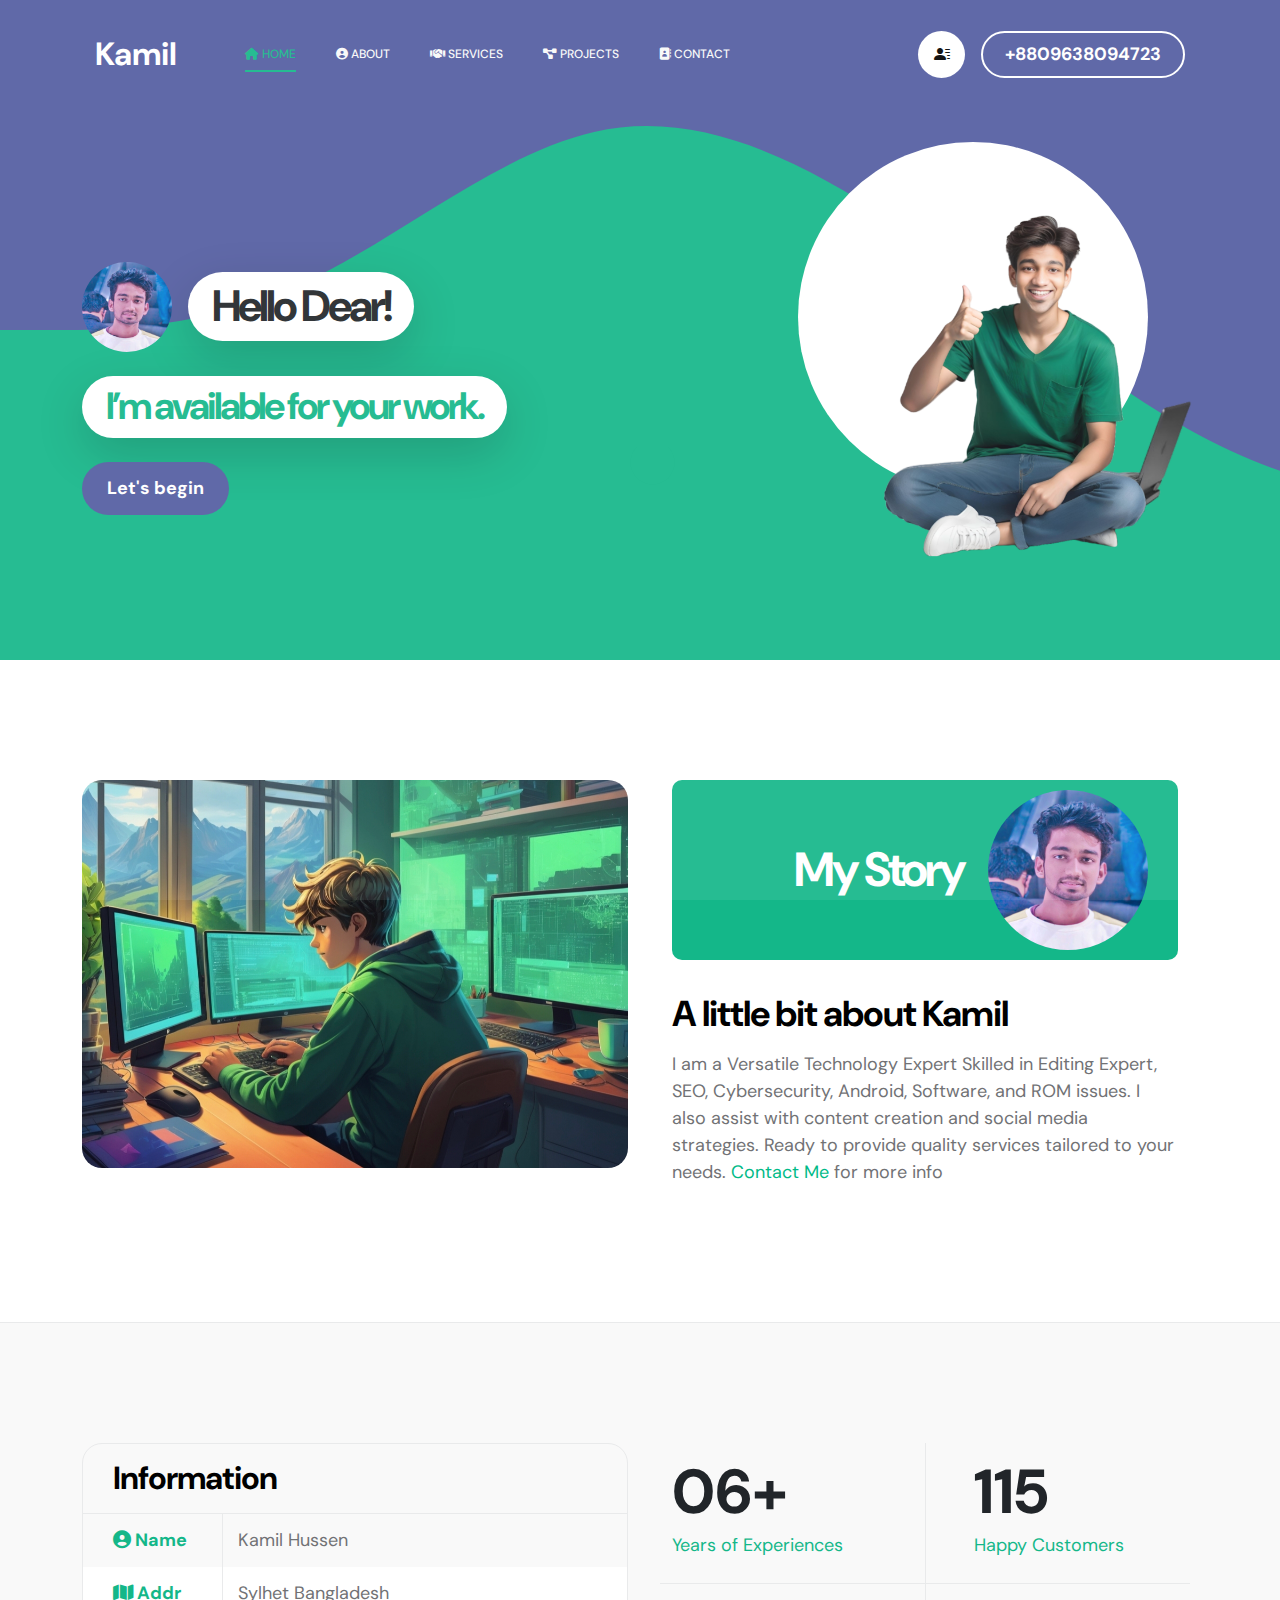
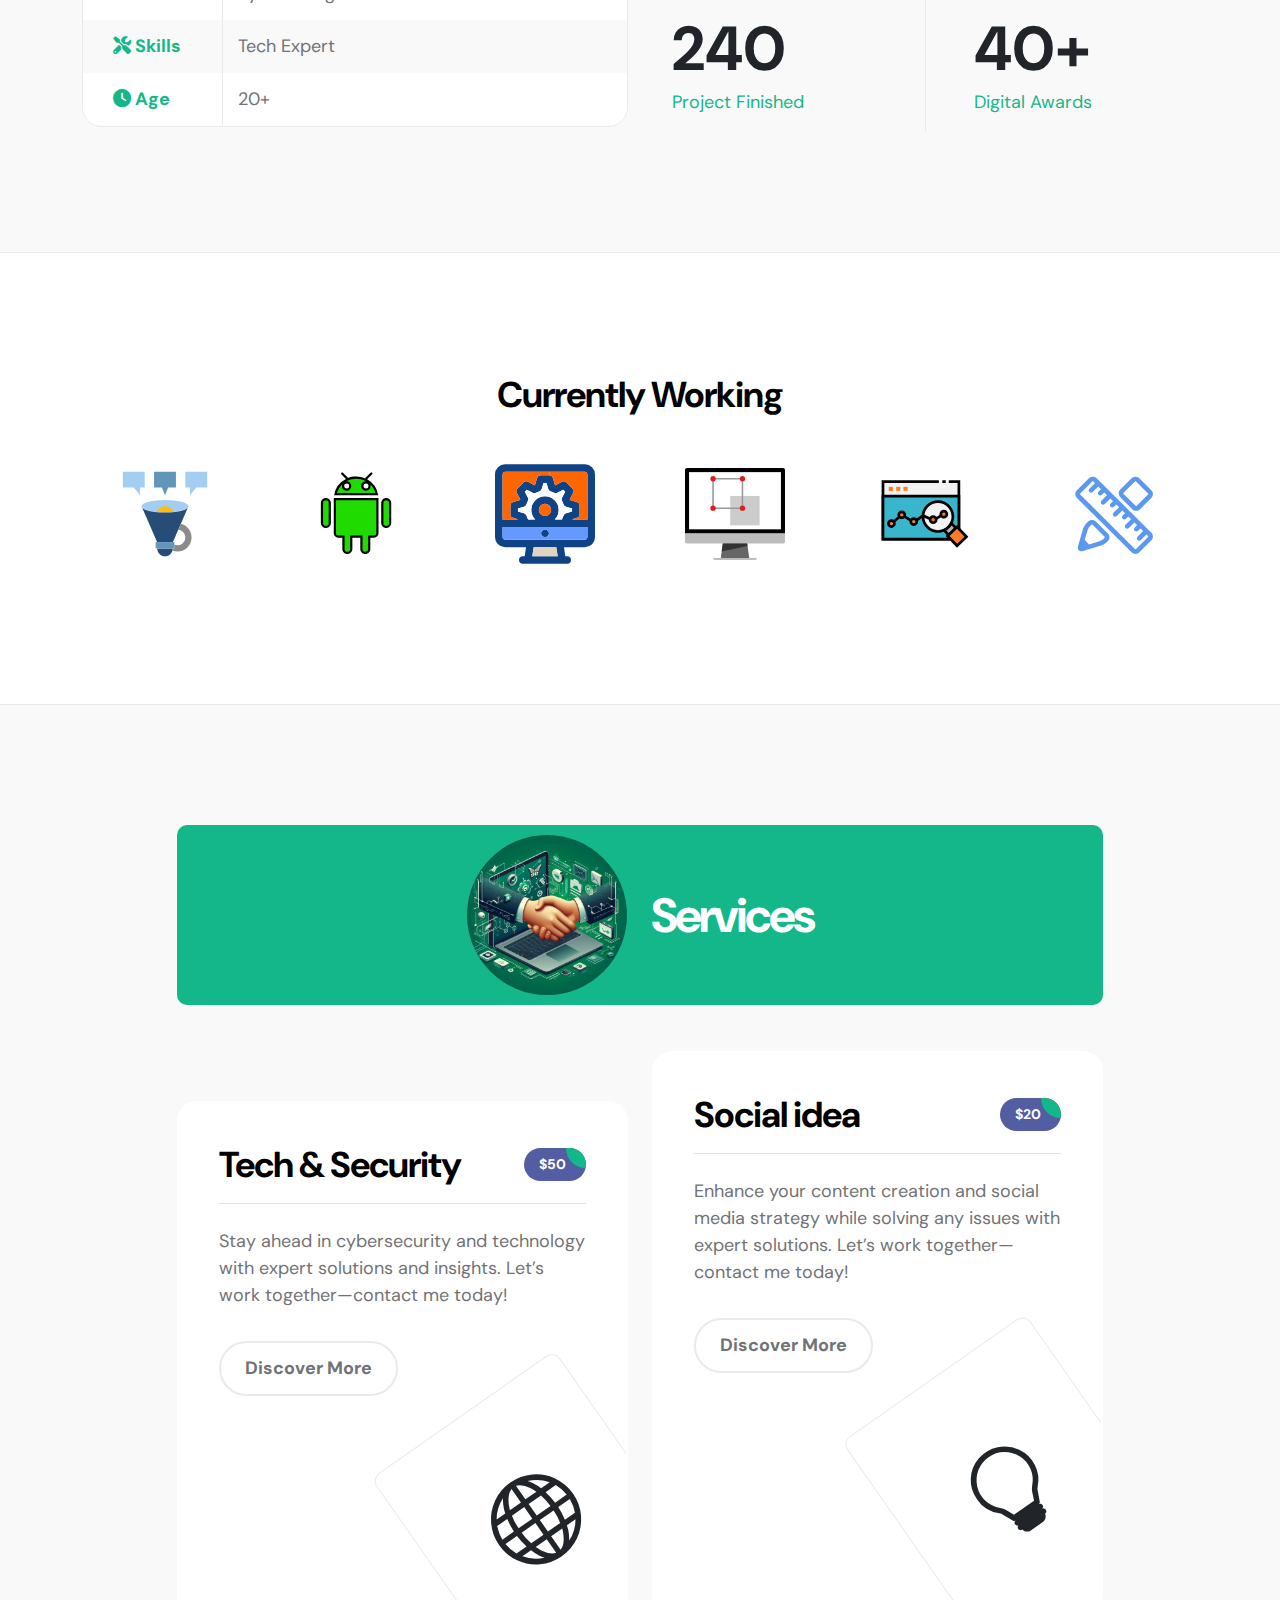
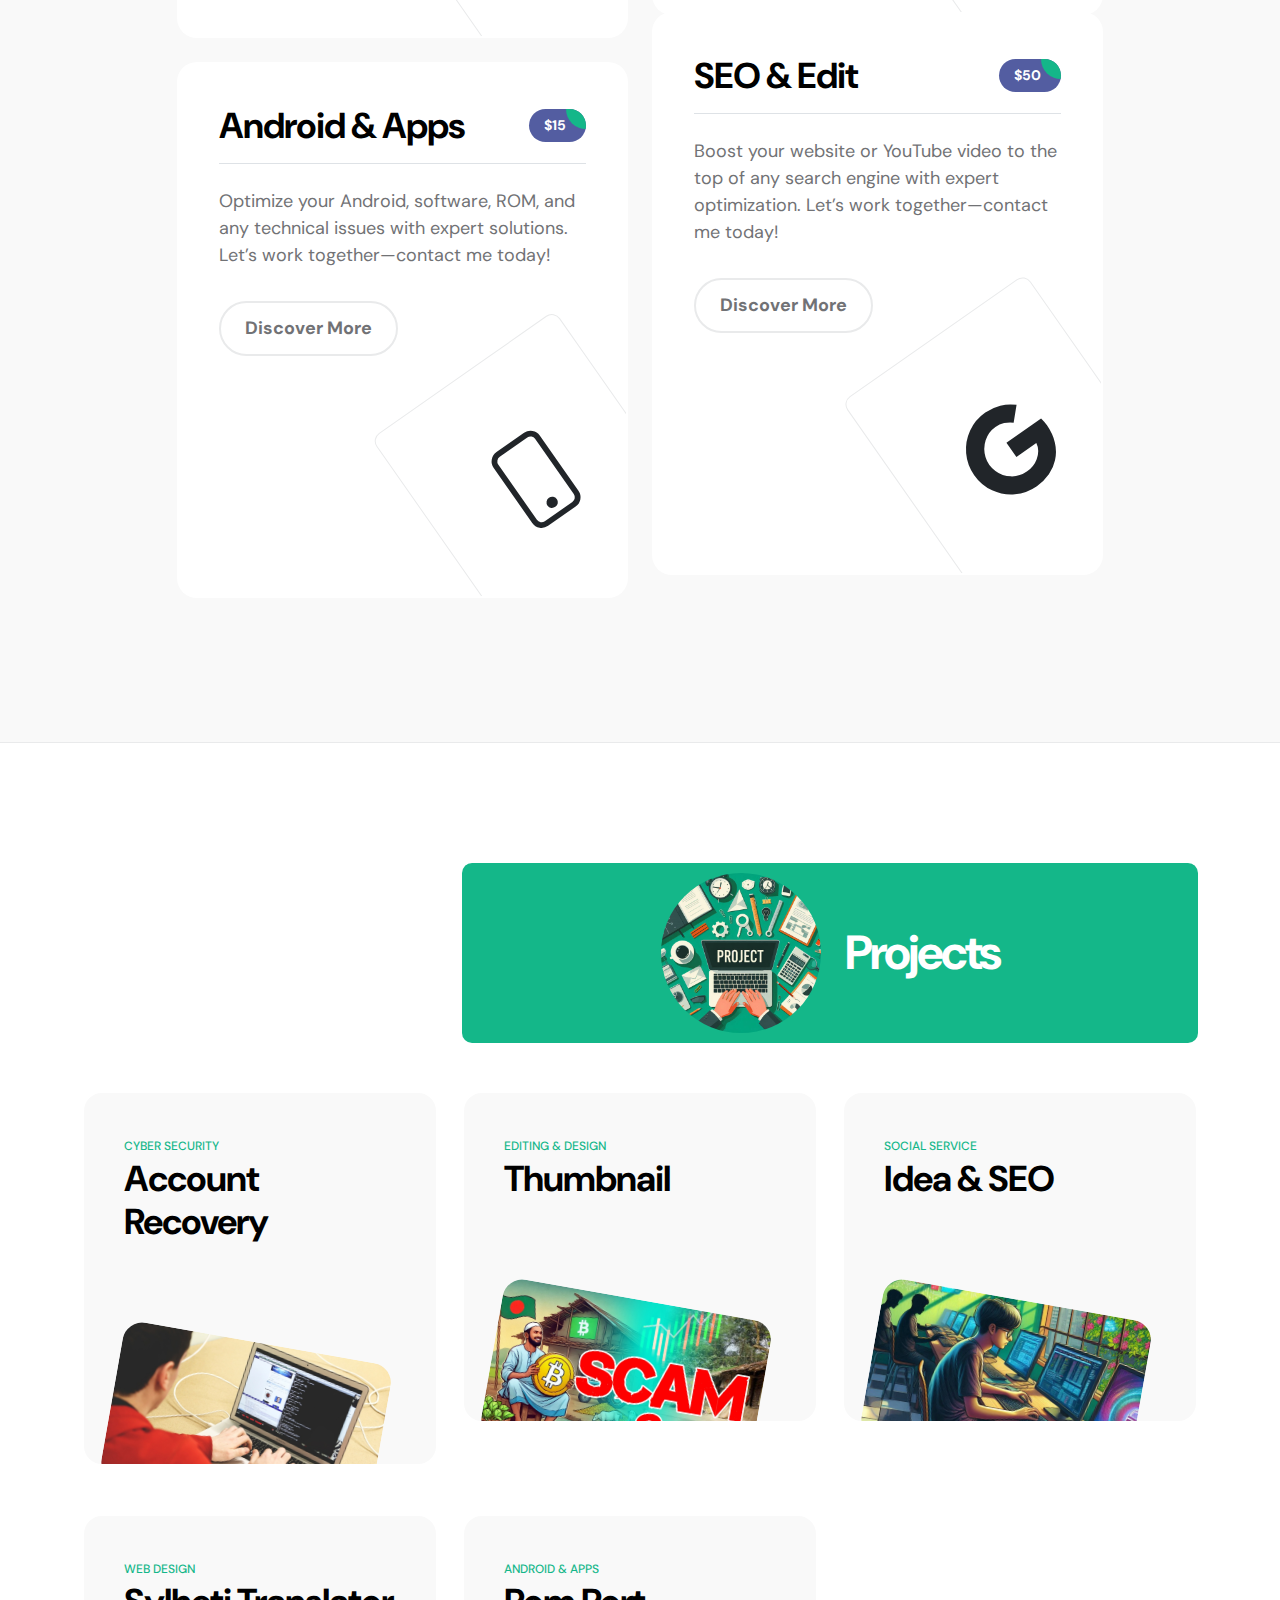
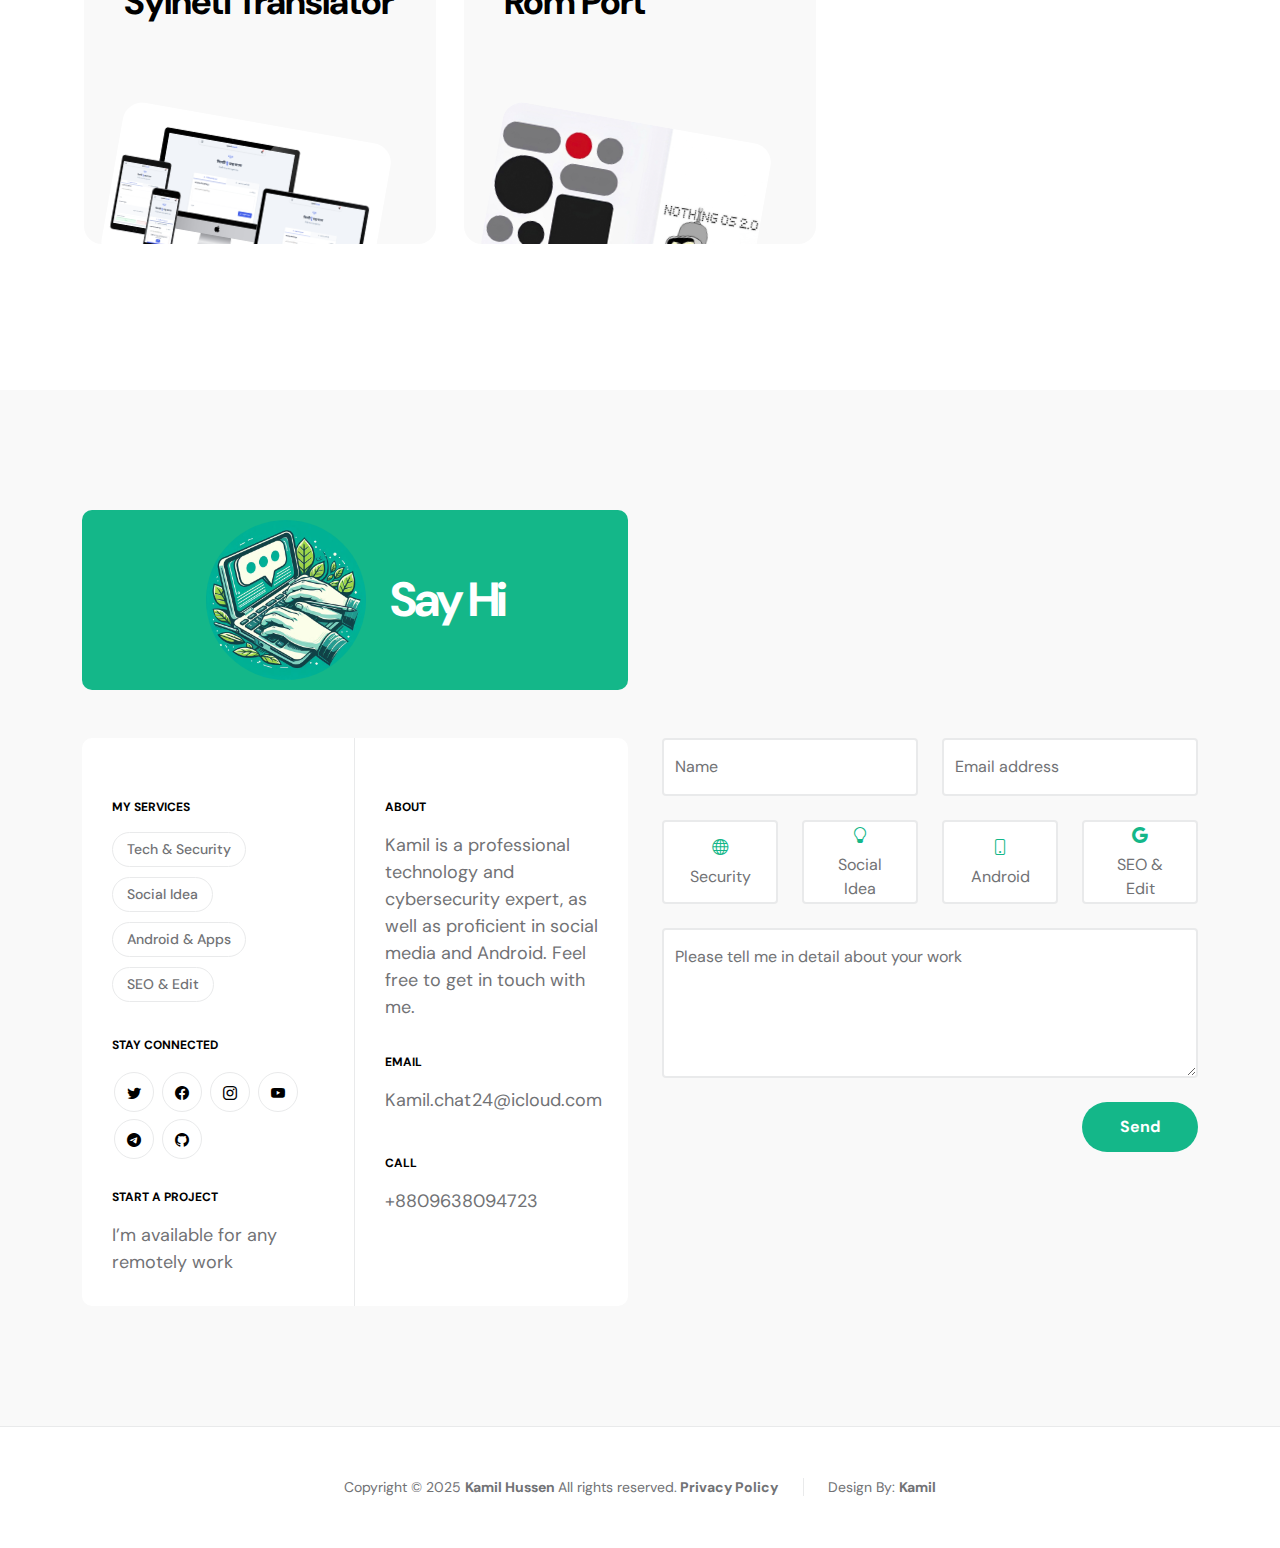
==== index.html @ 479101f7 "Update index.html" ====
<!doctype html>
<html lang="en">
    <head>

        <!-- Google tag (gtag.js) -->
<script async src="https://www.googletagmanager.com/gtag/js?id=G-FVMBH0M64E"></script>
<script>
  window.dataLayer = window.dataLayer || [];
  function gtag(){dataLayer.push(arguments);}
  gtag('js', new Date());

  gtag('config', 'G-FVMBH0M64E');
</script>
        <meta charset="utf-8">
        <meta name="viewport" content="width=device-width, initial-scale=1">
         <link rel="canonical" href="https://kamilhussen24.github.io/">
  <title>Kamil Hussen | Digital Portfolio</title>
  <meta name="description" content="Kamil Hussen's Digital Portfolio. Kamil is a Technology Security Expert, Music Artist, and Creative Designer. Explore My Expertise in Technology.">
  <meta name="keywords" content=" Kamil Hussen Portfolio, Artist Kamil Hussen, About Kamil Hussen, Security Technology Seo Expert, Social media Service, Graphic designer, Music artists, Android Apps Rom, Web Development">
  <meta name="author" content="Kamil Hussen">
 <meta property="og:site_name" content="Kamil Hussen Portfolio">
 <meta property="og:locale" content="en_US">
 <meta name="publisher" content="Kamil Hussen">
<meta name="author" content="Kamil Hussen">
<meta name="robots" content="index, follow, max-image-preview:large, max-snippet:-1, max-video-preview:-1">
        
  <!-- Open Graph (Facebook/LinkedIn/WhatsApp Preview) -->
  <meta property="og:title" content="Kamil Hussen | Digital Portfolio">
  <meta property="og:description" content="Kamil Hussen's Digital Portfolio. Kamil is a Technology Security Expert, Music Artist, and Creative Designer. Explore My Expertise in Technology.">
  <meta property="og:image" content="https://raw.githubusercontent.com/kamilhussen24/kamilhussen24.github.io/refs/heads/main/images/preview.jpg">
  <meta property="og:url" content="https://kamilhussen24.github.io/">
  <meta property="og:type" content="Website">
  <meta property="fb:app_id" content="1301145114493369">
  <!-- Twitter Card -->
  <meta name="twitter:card" content="summary_large_image">
  <meta name="twitter:title" content="Kamil Hussen | Digital Portfolio">
  <meta name="twitter:description" content="Kamil Hussen's Digital Portfolio. Kamil is a Technology Security Expert, Music Artist, and Creative Designer. Explore My Expertise in Technology.">
  <meta name="twitter:image" content="https://raw.githubusercontent.com/kamilhussen24/kamilhussen24.github.io/refs/heads/main/images/preview.jpg">

  <!-- Theme Color -->
  <meta name="theme-color" content="#00BA87">
  
  <!-- Favicon -->
  <link rel="icon" href="/images/favicon.ico" type="image/x-icon">	
  <link rel="icon" type="image/png" sizes="32x32" href="/images/favicon-32x32.png">
  <link rel="icon" type="image/png" sizes="16x16" href="/images/favicon-16x16.png">
  <link rel="apple-touch-icon" sizes="180x180" href="/images/apple-touch-icon.png">
  <link rel="icon" href="/images/android-chrome.png" sizes="48x48" type="image/png">
 <link rel="icon" href="/images/android-chrome.png" sizes="64x64" type="image/png">
 <link rel="icon" href="/images/android-chrome.png" sizes="128x128" type="image/png">
 <link rel="icon" href="/images/favicon-96x96.png" sizes="96x96" />
 <link itemprop="image" content="https://raw.githubusercontent.com/kamilhussen24/kamilhussen24.github.io/refs/heads/main/images/img_kamil_hussen.jpg">      
 <link rel="manifest" href="/site.webmanifest">
  
  <!-- (Android Chrome, Firefox) -->
<meta name="theme-color" content="#00ccff">
<meta name="msapplication-navbutton-color" content="#00ccff">
<!-- iOS  -->
<meta name="apple-mobile-web-app-capable" content="yes">
<meta name="apple-mobile-web-app-status-bar-style" content="#00ccff">
<link rel="stylesheet" href="https://cdnjs.cloudflare.com/ajax/libs/font-awesome/6.0.0/css/all.min.css">
  
  

        <!-- CSS FILES -->
        <link rel="preconnect" href="https://fonts.googleapis.com">
        
        <link rel="preconnect" href="https://fonts.gstatic.com" crossorigin>
        
        <link href="https://fonts.googleapis.com/css2?family=DM+Sans:wght@400;500;700&display=swap" rel="stylesheet">

        <link href="css/bootstrap.min.css" rel="stylesheet">

        <link href="css/bootstrap-icons.css" rel="stylesheet">

        <link href="css/magnific-popup.css" rel="stylesheet">

        <link href="css/kamil-portfolio-style.css" rel="stylesheet">

        
        
<!--

Kamil Hussen Portfolio
Redesign By Kamil Do Not Copy Any Personal Material without permission. 

-->
<script type="application/ld+json">
{
  "@context": "https://schema.org",
  "@type": "BreadcrumbList",
  "@id": "https://kamilhussen24.github.io/#breadcrumb",
  "itemListElement": [
    {
      "@type": "ListItem",
      "position": 1,
      "name": "Home",
      "item": "https://kamilhussen24.github.io",
      "potentialAction": {
        "@type": "ReadAction",
        "target": {
          "@type": "EntryPoint",
          "urlTemplate": "https://kamilhussen24.github.io"
        }
      }
    },
    {
      "@type": "ListItem",
      "position": 2,
      "name": "About Me - Kamil Hussen",
      "item": "https://kamilhussen24.github.io/about-me",
      "potentialAction": {
        "@type": "ReadAction",
        "target": {
          "@type": "EntryPoint",
          "urlTemplate": "https://kamilhussen24.github.io/about-me"
        }
      }
    }
  ]
}
</script>
    </head>
    
    <body>

        <section class="preloader">
            <div class="spinner">
                <span class="spinner-rotate"></span>    
            </div>
        </section>

        <nav class="navbar navbar-expand-lg">
            <div class="container">

                <button class="navbar-toggler" type="button" data-bs-toggle="collapse" data-bs-target="#navbarNav" aria-controls="navbarNav" aria-expanded="false" aria-label="Toggle navigation">
                    <span class="navbar-toggler-icon"></span>
                </button>

                <a href="index.html" class="navbar-brand mx-auto mx-lg-0">Kamil</a>

                <div class="d-flex align-items-center d-lg-none">
                    <i class="navbar-icon bi-telephone-plus me-3"></i>
                    <a class="custom-btn btn" href="#section_5">
                        Hire Me 
                    </a>
                </div>

                <div class="collapse navbar-collapse" id="navbarNav">
                    <ul class="navbar-nav ms-lg-5">
                        <li class="nav-item">
                            <a class="nav-link click-scroll" href="#section_1"><i class="fa fa-home"></i> Home</a>
                        </li>

                        <li class="nav-item">
                            <a class="nav-link click-scro" href="https://kamilhussen24.github.io/about-me"><i class="fa fa-user-circle"></i> About</a>
                        </li>

                        <li class="nav-item">
                            <a class="nav-link click-scroll" href="#section_3"><i class="fa fa-handshake"></i> Services</a>
                        </li>

                        <li class="nav-item">
                            <a class="nav-link click-scroll" href="#section_4"><i class="fa fa-project-diagram"></i> Projects</a>
                        </li>

                        <li class="nav-item">
                            <a class="nav-link click-scroll" href="#section_5"><i class="fa fa-address-book"></i> Contact</a>
                        </li>
                    </ul>

                    <div class="d-lg-flex align-items-center d-none ms-auto">
                        <i class="navbar-icon bi-telephone-plus me-3"></i>
                        <a class="custom-btn btn" href="#section_5">
                            +8809638094723
                        </a>
                    </div>
                </div>

            </div>
        </nav>

        <main>

            <section class="hero d-flex justify-content-center align-items-center" id="section_1">
                <div class="container">
                    <div class="row">

                        <div class="col-lg-7 col-12">
                            <div class="hero-text">
                                <div class="hero-title-wrap d-flex align-items-center mb-4">
                                    <img src="images/img_kamil_hussen.jpg" class="avatar-image avatar-image-large img-fluid" alt="">

                                    <h1 class="hero-title ms-3 mb-0">Hello Dear!</h1>
                                </div>

                                <h2 class="mb-4">I’m available for your work.</h2>
                                <p class="mb-4"><a class="custom-btn btn custom-link" href="#section_2">Let's begin</a></p>
                            </div>
                        </div>

                        <div class="col-lg-5 col-12 position-relative">
                            <div class="hero-image-wrap"></div>
                            <img src="images/kamil-home-page.png" class="hero-image img-fluid" alt="">
                        </div>

                    </div>
                </div>

                <svg xmlns="http://www.w3.org/2000/svg" viewBox="0 0 1440 320"><path fill="#535da1" fill-opacity="1" d="M0,160L24,160C48,160,96,160,144,138.7C192,117,240,75,288,64C336,53,384,75,432,106.7C480,139,528,181,576,208C624,235,672,245,720,240C768,235,816,213,864,186.7C912,160,960,128,1008,133.3C1056,139,1104,181,1152,202.7C1200,224,1248,224,1296,197.3C1344,171,1392,117,1416,90.7L1440,64L1440,0L1416,0C1392,0,1344,0,1296,0C1248,0,1200,0,1152,0C1104,0,1056,0,1008,0C960,0,912,0,864,0C816,0,768,0,720,0C672,0,624,0,576,0C528,0,480,0,432,0C384,0,336,0,288,0C240,0,192,0,144,0C96,0,48,0,24,0L0,0Z"></path></svg>
            </section>


            <section class="about section-padding" id="section_2">
                <div class="container">
                    <div class="row">

                        <div class="col-lg-6 col-12">
                            <img src="images/Working-pc.jpg" class="about-image img-fluid" alt="">
                        </div>

                        <div class="col-lg-6 col-12 mt-5 mt-lg-0">
                            <div class="about-thumb">

                                <div class="section-title-wrap d-flex justify-content-end align-items-center mb-4">
                                    <h2 class="text-white me-4 mb-0">My Story</h2>

                                    <img src="images/img_kamil_hussen.jpg" class="avatar-image img-fluid" alt="">
                                </div>

                                <h3 class="pt-2 mb-3">A little bit about Kamil</h3>

                                <p> I am a Versatile Technology Expert Skilled in Editing Expert, SEO, Cybersecurity, Android, Software, and ROM issues. I also assist with content creation and social media strategies. Ready to provide quality services tailored to your needs. 
        <a href="mailto:kamil.chat24@icloud.com?subject=Hello Kamil&body=I want to talk to you." class="contact-link" target="_blank"> Contact Me</a> for more info </p>
                            </div>
                        </div>

                    </div>
                </div>
            </section>

            <section class="featured section-padding">
                <div class="container">
                    <div class="row">

                        <div class="col-lg-6 col-12">
                            <div class="profile-thumb">
                                <div class="profile-title">
                                    <h4 class="mb-0">Information</h4>
                                </div>

                                <div class="profile-body">
                                    <p>
                                        <span class="profile-small-title"><i class="fa fa-user-circle"></i> Name</span> 
                                        <span>Kamil Hussen</span>
                                    </p>

                                    <p>
                                        <span class="profile-small-title"><i class="fa fa-map"></i> Addr</span> 
                                        <span>Sylhet Bangladesh</span>
                                    </p>

                                    <p>
                                        <span class="profile-small-title"><i class="fa fa-tools"></i> Skills</span> 
                                         <span><a href="#">Tech Expert</a></span>
                                    </p>

                                    <p>
                                        <span class="profile-small-title"><i class="fa fa-clock"></i> Age</span> 
                                        <span><a href="#">20+</a></span>
                                    </p>
                                </div>
                            </div>
                        </div>

                        <div class="col-lg-6 col-12 mt-5 mt-lg-0">
                            <div class="about-thumb">
                                <div class="row">
                                    <div class="col-lg-6 col-6 featured-border-bottom py-2">
                                        <strong class="featured-numbers">06+</strong>

                                        <p class="featured-text">Years of Experiences</p>
                                    </div>

                                    <div class="col-lg-6 col-6 featured-border-start featured-border-bottom ps-5 py-2">
                                        <strong class="featured-numbers">115</strong>

                                        <p class="featured-text">Happy Customers</p>
                                    </div>

                                    <div class="col-lg-6 col-6 pt-4">
                                        <strong class="featured-numbers">240</strong>

                                        <p class="featured-text">Project Finished</p>
                                    </div>

                                    <div class="col-lg-6 col-6 featured-border-start ps-5 pt-4">
                                        <strong class="featured-numbers">40+</strong>

                                        <p class="featured-text">Digital Awards</p>
                                    </div>
                                </div>
                            </div>
                        </div>

                    </div>
                </div>
            </section>


            <section class="clients section-padding">
                <div class="container">
                    <div class="row align-items-center">

                        <div class="col-lg-12 col-12">
                            <h3 class="text-center mb-5">Currently Working</h3>
                        </div>

                        <div class="col-lg-2 col-4 ms-auto clients-item-height">
                            <img src="images/clients/marketing.svg" class="clients-image img-fluid" alt="">
                        </div>

                        <div class="col-lg-2 col-4 clients-item-height">
                            <img src="images/clients/reshot-icon-android.svg" class="clients-image img-fluid" alt="">
                        </div>

                        <div class="col-lg-2 col-4 clients-item-height">
                            <img src="images/clients/coding.svg" class="clients-image img-fluid" alt="">
                        </div>

                        <div class="col-lg-2 col-4 clients-item-height">
                            <img src="images/clients/reshot-icon-google.svg" class="clients-image img-fluid" alt="">
                        </div>
                        
                          <div class="col-lg-2 col-4 clients-item-height">
                            <img src="images/clients/seo-web.svg" class="clients-image img-fluid" alt="">
                        </div>

                        <div class="col-lg-2 col-4 me-auto clients-item-height">
                            <img src="images/clients/design.svg" class="clients-image img-fluid" alt="">
                        </div>

                    </div>
                </div>
            </section>


            <section class="services section-padding" id="section_3">
                <div class="container">
                    <div class="row">

                        <div class="col-lg-10 col-12 mx-auto">
                            <div class="section-title-wrap d-flex justify-content-center align-items-center mb-5">
                                <img src="images/handshake-man.jpg" class="avatar-image img-fluid" alt="">

                                <h2 class="text-white ms-4 mb-0">Services</h2>
                            </div>

                            <div class="row pt-lg-5">
                                <div class="col-lg-6 col-12">
                                    <div class="services-thumb">
                                        <div class="d-flex flex-wrap align-items-center border-bottom mb-4 pb-3">
                                            <h3 class="mb-0">Tech & Security</h3>

                                            <div class="services-price-wrap ms-auto">
                                                <p class="services-price-text mb-0">$50</p>
                                                <div class="services-price-overlay"></div>
                                            </div>
                                        </div>

                                        <p>Stay ahead in cybersecurity and technology with expert solutions and insights. Let’s work together—contact me today!</p>

                                        <a href="#" class="custom-btn custom-border-btn btn mt-3">Discover More</a>

                                        <div class="services-icon-wrap d-flex justify-content-center align-items-center">
                                            <i class="services-icon bi-globe"></i>
                                        </div>
                                    </div>
                                </div>

                                <div class="col-lg-6 col-12">
                                    <div class="services-thumb services-thumb-up">
                                        <div class="d-flex flex-wrap align-items-center border-bottom mb-4 pb-3">
                                            <h3 class="mb-0">Social idea</h3>

                                            <div class="services-price-wrap ms-auto">
                                                <p class="services-price-text mb-0">$20</p>
                                                <div class="services-price-overlay"></div>
                                            </div>
                                        </div>

                                        <p>Enhance your content creation and social media strategy while solving any issues with expert solutions. Let’s work together—contact me today!</p>

                                        <a href="#" class="custom-btn custom-border-btn btn mt-3">Discover More</a>

                                        <div class="services-icon-wrap d-flex justify-content-center align-items-center">
                                            <i class="services-icon bi-lightbulb"></i>
                                        </div>
                                    </div>
                                </div>

                                <div class="col-lg-6 col-12">
                                    <div class="services-thumb">
                                        <div class="d-flex flex-wrap align-items-center border-bottom mb-4 pb-3">
                                            <h3 class="mb-0">Android & Apps</h3>

                                            <div class="services-price-wrap ms-auto">
                                                <p class="services-price-text mb-0">$15</p>
                                                <div class="services-price-overlay"></div>
                                            </div>
                                        </div>

                                        <p>Optimize your Android, software, ROM, and any technical issues with expert solutions. Let’s work together—contact me today!
                                        </p>

                                        <a href="#" class="custom-btn custom-border-btn btn mt-3">Discover More</a>

                                        <div class="services-icon-wrap d-flex justify-content-center align-items-center">
                                            <i class="services-icon bi-phone"></i>
                                        </div>
                                    </div>
                                </div>

                                <div class="col-lg-6 col-12">
                                    <div class="services-thumb services-thumb-up">
                                        <div class="d-flex flex-wrap align-items-center border-bottom mb-4 pb-3">
                                            <h3 class="mb-0">SEO & Edit</h3>

                                            <div class="services-price-wrap ms-auto">
                                                <p class="services-price-text mb-0">$50</p>
                                                <div class="services-price-overlay"></div>
                                            </div>
                                        </div>

                                        <p>Boost your website or YouTube video to the top of any search engine with expert optimization. Let’s work together—contact me today!</p>

                                        <a href="#" class="custom-btn custom-border-btn btn mt-3">Discover More</a>

                                        <div class="services-icon-wrap d-flex justify-content-center align-items-center">
                                            <i class="services-icon bi-google"></i>
                                        </div>
                                    </div>
                                </div>
                            </div>
                        </div>
                    </div>
                </div>
            </section>


            <section class="projects section-padding" id="section_4">
                <div class="container">
                    <div class="row">

                        <div class="col-lg-8 col-md-8 col-12 ms-auto">
                            <div class="section-title-wrap d-flex justify-content-center align-items-center mb-4">
                                <img src="images/white-desk-work.jpg" class="avatar-image img-fluid" alt="">

                                <h2 class="text-white ms-4 mb-0">Projects</h2>
                            </div>
                        </div>

                        <div class="clearfix"></div>

                        <div class="col-lg-4 col-md-6 col-12">
                            <div class="projects-thumb">
                                <div class="projects-info">
                                    <small class="projects-tag">Cyber Security</small>

                                    <h3 class="projects-title">Account Recovery</h3>
                                </div>

                                <a href="images/projects/account-Recovey.jpg" class="popup-image">
                                    <img src="images/projects/account-Recovey.jpg" class="projects-image img-fluid" alt="">
                                </a>
                            </div>
                        </div>

                        <div class="col-lg-4 col-md-6 col-12">
                            <div class="projects-thumb">
                                <div class="projects-info">
                                    <small class="projects-tag">Editing & Design</small>

                                    <h3 class="projects-title">Thumbnail</h3>
                                </div>

                                <a href="images/projects/thumbnail_design.jpg" class="popup-image">
                                    <img src="images/projects/thumbnail_design.jpg" class="projects-image img-fluid" alt="">
                                </a>
                            </div>
                            
                        </div>
                        <div class="col-lg-4 col-md-6 col-12">
                            <div class="projects-thumb">
                                <div class="projects-info">
                                    <small class="projects-tag">Social Service</small>

                                    <h3 class="projects-title">Idea & SEO</h3>
                                </div>

                                <a href="images/projects/Social-Media-service.jpg" class="popup-image">
                                    <img src="images/projects/Social-Media-service.jpg" class="projects-image img-fluid" alt="">
                                </a>
                            </div>
                        </div>
                        <div class="col-lg-4 col-md-6 col-12">
    <div class="projects-thumb">
        <div class="projects-info">
            <small class="projects-tag">Web design</small>
            <h3 class="projects-title">Sylheti Translator</h3>
        </div>

        <a href="https://sylheti-translator.vercel.app/">
            <img src="images/projects/sylheti-translator.jpg" class="projects-image img-fluid" alt="">
        </a>
    </div>
</div>

                        <div class="col-lg-4 col-md-6 col-12">
                            <div class="projects-thumb">
                                <div class="projects-info">
                                    <small class="projects-tag">Android & Apps</small>

                                    <h3 class="projects-title">Rom Port</h3>
                                </div>

                                <a href="images/projects/Android-Rom.jpg" class="popup-image">
                                    <img src="images/projects/Android-Rom.jpg" class="projects-image img-fluid" alt="">
                                </a>
                            </div>
                        </div>

                    </div>
                </div>
            </section>

            <section class="contact section-padding" id="section_5">
                    <div class="container">
                        <div class="row">

                            <div class="col-lg-6 col-md-8 col-12">
                                <div class="section-title-wrap d-flex justify-content-center align-items-center mb-5">
                                    <img src="images/aerial-view-man.jpg" class="avatar-image img-fluid" alt="">

                                    <h2 class="text-white ms-4 mb-0">Say Hi</h2>
                                </div>
                            </div>

                            <div class="clearfix"></div>

                            <div class="col-lg-3 col-md-6 col-12 pe-lg-0">
                                <div class="contact-info contact-info-border-start d-flex flex-column">
                                    <strong class="site-footer-title d-block mb-3">My Services</strong>

                                    <ul class="footer-menu">
                                        <li class="footer-menu-item"><a href="#" class="footer-menu-link">Tech & Security</a></li>

                                        <li class="footer-menu-item"><a href="#" class="footer-menu-link">Social Idea</a></li>

                                        <li class="footer-menu-item"><a href="#" class="footer-menu-link">Android & Apps</a></li>

                                        <li class="footer-menu-item"><a href="#" class="footer-menu-link">SEO & Edit</a></li>
                                    </ul>

                                    <strong class="site-footer-title d-block mt-4 mb-3">Stay connected</strong>

                                    <ul class="social-icon">
                                        <li class="social-icon-item"><a href="https://twitter.com/Kamilhussen24" class="social-icon-link bi-twitter"></a></li>

                                        <li class="social-icon-item"><a href="https://www.facebook.com/kamilhussen24" class="social-icon-link bi-facebook"></a></li>

                                        <li class="social-icon-item"><a href="https://www.instagram.com/kamilhussen24" class="social-icon-link bi-instagram"></a></li>

                                        <li class="social-icon-item"><a href="https://www.youtube.com/Kamilhussen24" class="social-icon-link bi-youtube"></a></li>
                                                        <li class="social-icon-item"><a href="https://t.me/Kamilhussen24" class="social-icon-link bi-telegram"></a></li>
                                        <li class="social-icon-item"><a href="https://gitHub.com/Kamilhussen24" class="social-icon-link bi-github"></a></li>
            
                                    </ul>

                                    <strong class="site-footer-title d-block mt-4 mb-3">Start a project</strong>

                                    <p class="mb-0">I’m available for any remotely work </p>
                                </div>
                            </div>

                            <div class="col-lg-3 col-md-6 col-12 ps-lg-0">
                                <div class="contact-info d-flex flex-column">
                                    <strong class="site-footer-title d-block mb-3">About</strong>

                                    <p class="mb-2">
                                        Kamil is a professional technology and cybersecurity expert, as well as proficient in social media and Android. Feel free to get in touch with me.
                              </p>

                                    <strong class="site-footer-title d-block mt-4 mb-3">Email</strong>

                                    <p>
                                        <a href="mailto:kamil.chat24@icloud.com">
                                        	Kamil.chat24@icloud.com
                                        </a>
                                    </p>

                                    <strong class="site-footer-title d-block mt-4 mb-3">Call</strong>
                                     <p class="mb-0">
                                        <a href="tel:+8809638094723">
                                            +8809638094723
                                        </a>
                                    </p>
                                </div>
                            </div>
                            
                     <div class="col-lg-6 col-12 mt-5 mt-lg-0">
    <form id="contact-form" action="#" method="get" class="custom-form contact-form" role="form">
        <div class="row">
            <div class="col-lg-6 col-md-6 col-12">
                <div class="form-floating">
                    <input type="text" name="name" id="name" class="form-control" placeholder="Name" required="">
                    <label for="name">Name</label>
                </div>
            </div>

            <div class="col-lg-6 col-md-6 col-12"> 
                <div class="form-floating">
                    <input type="email" name="email" id="email" class="form-control" placeholder="Email address" required="">
                    <label for="email">Email address</label>
                </div>
            </div>

            <div class="col-lg-3 col-md-6 col-6">
                <div class="form-check form-check-inline">
                    <input name="security" type="checkbox" class="form-check-input" id="inlineCheckbox1" value="1">
                    <label class="form-check-label" for="inlineCheckbox1">
                        <i class="bi-globe form-check-icon"></i>
                        <span class="form-check-label-text">Security</span>
                    </label>
                </div>
            </div>

            <div class="col-lg-3 col-md-6 col-6">
                <div class="form-check form-check-inline">
                    <input name="social" type="checkbox" class="form-check-input" id="inlineCheckbox2" value="1">
                    <label class="form-check-label" for="inlineCheckbox2">
                        <i class="bi-lightbulb form-check-icon"></i>
                        <span class="form-check-label-text">Social Idea</span>
                    </label>
                </div>
            </div>

            <div class="col-lg-3 col-md-6 col-6">
                <div class="form-check form-check-inline">
                    <input name="android" type="checkbox" class="form-check-input" id="inlineCheckbox3" value="1">
                    <label class="form-check-label" for="inlineCheckbox3">
                        <i class="bi-phone form-check-icon"></i>
                        <span class="form-check-label-text">Android</span>
                    </label>
                </div>
            </div>

            <div class="col-lg-3 col-md-6 col-6">
                <div class="form-check form-check-inline me-0">
                    <input name="seo" type="checkbox" class="form-check-input" id="inlineCheckbox4" value="1">
                    <label class="form-check-label" for="inlineCheckbox4">
                        <i class="bi-google form-check-icon"></i>
                        <span class="form-check-label-text">SEO & Edit</span>
                    </label>
                </div>
            </div>

            <div class="col-lg-12 col-12">
                <div class="form-floating">
                    <textarea class="form-control" id="message" name="message" placeholder="Tell me about the project"></textarea>
                    <label for="message">Please tell me in detail about your work</label>
                </div>
            </div>

            <div class="col-lg-3 col-12 ms-auto">
                <button type="submit" class="form-control">Send</button>
            </div>
        </div>
    </form>
</div>

<script src="https://cdn.emailjs.com/dist/email.min.js"></script>
<script>
    (function() {
        emailjs.init("yw1kqjzaycIVrNwGt");
    })();

    document.getElementById('contact-form').addEventListener('submit', function(event) {
        event.preventDefault();

        emailjs.sendForm('service_vvxzp82', 'template_fnfvzvd', this)
            .then(function() {
                alert('Email sent successfully!');
                document.getElementById('contact-form').reset(); 
            }, function(error) {
                alert('There was a problem sending email: ' + JSON.stringify(error));
            });
    });
</script>
            </div>
        </div>
    </form>
</div>

                                    </div>
                                </form>
                            </div>

                        </div>
                    </div>
                </div>
            </section>

        </main>

        <footer class="site-footer">
            <div class="container">
                <div class="row">

                    <div class="col-lg-12 col-12">
                        <div class="copyright-text-wrap">
                            <p class="mb-0">
                                <span class="copyright-text"> Copyright © 2025 <a href="#">Kamil Hussen </a>All rights reserved.<a href="privacy-policy.html"> Privacy Policy</a></span>
                                Design By: 
                                <a rel="sponsored" href="https://kamilhussen24.vercel.app/" target="_blank">Kamil</a>
                            </p>
                        </div>
                    </div>

                </div>
            </div>
        </footer>

        <!-- JAVASCRIPT FILES -->
        <script src="js/jquery.min.js"></script>
        <script src="js/bootstrap.min.js"></script>
        <script src="js/jquery.sticky.js"></script>
        <script src="js/click-scroll.js"></script>
        <script src="js/jquery.magnific-popup.min.js"></script>
        <script src="js/magnific-popup-options.js"></script>
        <script src="js/custom.js"></script>

    </body>
</html>
---- css/kamil-portfolio-style.css ----
/*

TemplateMo 578 First Portfolio

https://templatemo.com/tm-578-first-portfolio

*/


/*---------------------------------------
  CUSTOM PROPERTIES ( VARIABLES )             
-----------------------------------------*/
:root {
  --white-color:                  #ffffff;
  --primary-color:                #535da1;
  --secondary-color:              #14B789;
  --section-bg-color:             #f9f9f9;
  --dark-color:                   #000000;
  --p-color:                      #717275;
  --border-color:                 #e9eaeb;
  --featured-border-color:        #727aab;

  --body-font-family:             'DM Sans', sans-serif;

  --h1-font-size:                 62px;
  --h2-font-size:                 48px;
  --h3-font-size:                 36px;
  --h4-font-size:                 32px;
  --h5-font-size:                 24px;
  --h6-font-size:                 22px;
  --p-font-size:                  18px;
  --menu-font-size:               12px;
  --copyright-font-size:          14px;

  --border-radius-large:          100px;
  --border-radius-medium:         20px;
  --border-radius-small:          10px;

  --font-weight-normal:           400;
  --font-weight-medium:           500;
  --font-weight-bold:             700;
}

body {
    background: var(--white-color);
    font-family: var(--body-font-family); 
}


/*---------------------------------------
  TYPOGRAPHY               
-----------------------------------------*/

h2,
h3,
h4,
h5,
h6 {
  color: var(--dark-color);
}

h1,
h2,
h3,
h4,
h5,
h6 {
  font-weight: var(--font-weight-bold);
  letter-spacing: -1px;
}

h1 {
  font-size: var(--h1-font-size);
  letter-spacing: -3px;
}

h2 {
  font-size: var(--h2-font-size);
  color: var(--secondary-color);
  letter-spacing: -3px;
}

h3 {
  font-size: var(--h3-font-size);
}

h4 {
  font-size: var(--h4-font-size);
}

h5 {
  font-size: var(--h5-font-size);
  line-height: normal;
}

h6 {
  font-size: var(--h6-font-size);
}

p {
  color: var(--p-color);
  font-size: var(--p-font-size);
  font-weight: var(--font-weight-normal);
}

ul li {
  color: var(--p-color);
  font-size: var(--p-font-size);
  font-weight: var(--font-weight-normal);
}

a, 
button {
  touch-action: manipulation;
  transition: all 0.3s;
}

a {
  color: var(--p-color);
  text-decoration: none;
}

a:hover {
  color: var(--secondary-color);
}

::selection {
  background: var(--secondary-color);
  color: var(--white-color);
}

::-moz-selection {
  background: var(--secondary-color);
  color: var(--white-color);
}

.section-padding {
  padding-top: 120px;
  padding-bottom: 120px;
}

b,
strong {
  font-weight: var(--font-weight-bold);
}

.section-title-wrap {
  background: var(--secondary-color);
  border-radius: var(--border-radius-small);
  padding: 10px 30px;
}

.contact-link {
            color: #00BA87; /* Change link color to green */
            text-decoration: none; /* Remove underline */
        }
        .contact-link:hover {
            text-decoration: underline; /* Add underline on hover */
	}


/*-----------------------------------
  AVATAR IMAGE               
-----------------------------------------*/
.avatar-image {
  border-radius: var(--border-radius-large);
  width: 160px;
  height: 160px;
  object-fit: cover;
}

.avatar-image-large {
  width: 90.4px;
  height: 90.4px;
}


/*---------------------------------------
  PRE LOADER               
-----------------------------------------*/
.preloader {
  position: fixed;
  top: 0;
  left: 0;
  width: 100%;
  height: 100%;
  z-index: 99999;
  display: flex;
  flex-flow: row nowrap;
  justify-content: center;
  align-items: center;
  background: none repeat scroll 0 0 var(--white-color);
}

.spinner {
  border: 1px solid transparent;
  border-radius: var(--border-radius-small);
  position: relative;
}

.spinner:before {
  content: '';
  box-sizing: border-box;
  position: absolute;
  top: 50%;
  left: 50%;
  width: 45px;
  height: 45px;
  margin-top: -10px;
  margin-left: -10px;
  border-radius: 50%;
  border: 1px solid var(--border-color);
  border-top-color: var(--white-color);
  animation: spinner .9s linear infinite;
}

@-webkit-@keyframes spinner {
  to {transform: rotate(360deg);
  }
}

@keyframes spinner {
  to {transform: rotate(360deg);}
}


/*---------------------------------------
  CUSTOM ICON               
-----------------------------------------*/
.navbar-icon {
  background: var(--white-color);
  border-radius: var(--border-radius-large);
  color: var(--dark-color);
  width: 47px;
  height: 47px;
  line-height: 47px;
  text-align: center;
}

.is-sticky .navbar-icon {
  background: var(--secondary-color);
  color: var(--white-color);
}

.form-check-icon {
  color: var(--secondary-color);
}


/*---------------------------------------
  CUSTOM BUTTON               
-----------------------------------------*/
.custom-btn,
.navbar .custom-btn {
  font-size: var(--p-font-size);
  font-weight: var(--font-weight-bold);
}

.navbar .custom-btn {
  background: transparent;
  border-width: 2px;
  border-style: solid;
  border-color: var(--white-color);
  color: var(--white-color);
  padding: 8px 22px;
}

.navbar .custom-btn:hover {
  background: var(--white-color);
  border-color: transparent;
  color: var(--secondary-color);
}

.custom-btn {
  background: var(--secondary-color);
  border-radius: var(--border-radius-large);
  color: var(--white-color);
  font-weight: var(--font-weight-bold);
  padding: 12px 24px;
}

.custom-btn:hover {
  background: var(--primary-color);
  box-shadow: 0 1rem 3rem rgba(0,0,0,.175);
  color: var(--white-color);
}

.custom-border-btn {
  background: transparent;
  border: 2px solid var(--border-color);
  color: var(--p-color);
}

.custom-border-btn:hover {
  background: var(--secondary-color);
  border-color: var(--secondary-color);
  color: var(--white-color);
}

.custom-link {
	background-color: var(--primary-color);
}

.custom-link:hover {
	background-color: var(--secondary-color);
}


/*---------------------------------------
  NAVIGATION              
-----------------------------------------*/
.sticky-wrapper {
  position: relative;
  z-index: 222;
  height: auto !important;
}

.is-sticky,
.is-sticky .navbar .container {
  background: var(--white-color);
  box-shadow: 0 1rem 3rem rgb(0 0 0 / 18%);
}

.is-sticky .navbar-brand,
.is-sticky .navbar-brand:hover {
  color: var(--dark-color);
}

.is-sticky .navbar-nav .nav-link {
  color: var(--p-color);
}

.is-sticky .navbar .custom-btn {
  border-color: var(--secondary-color);
  color: var(--secondary-color);
}

.is-sticky .navbar .custom-btn:hover {
  background: var(--secondary-color);
  color: var(--white-color);
}

.navbar {
  background: transparent;
  position: absolute;
  z-index: 9;
  right: 0;
  left: 0;
  transition: all 0.3s;
  padding-top: 15px;
  padding-bottom: 0;
}

.navbar .container {
  border-radius: var(--border-radius-small);
  padding: 10px 25px;
}

.navbar-brand {
  font-size: var(--h4-font-size);
  font-weight: var(--font-weight-bold);
}

.navbar-brand,
.navbar-brand:hover {
  color: var(--white-color);
}

.navbar-expand-lg .navbar-nav .nav-link {
  padding-right: 0;
  padding-left: 0;
  margin-right: 20px;
  margin-left: 20px;
}

.navbar-nav .nav-link {
  display: inline-block;
  color: var(--section-bg-color);
  font-size: var(--menu-font-size);
  font-weight: var(--font-weight-medium);
  text-transform: uppercase;
  position: relative;
  padding-top: 15px;
  padding-bottom: 15px;
}

.navbar-nav .nav-link::after {
  content: "";
  background: transparent;
  position: absolute;
  bottom: 6px;
  right: 0;
  left: 0;
  width: 100%;
  height: 2px;
}

.navbar-nav .nav-link.active::after, 
.navbar-nav .nav-link:hover::after {
  background: var(--secondary-color);
}

.navbar-nav .nav-link.active, 
.navbar-nav .nav-link:hover {
  color: var(--secondary-color);
}

.navbar-toggler {
  border: 0;
  padding: 0;
  cursor: pointer;
  margin: 0;
  width: 30px;
  height: 35px;
  outline: none;
}

.navbar-toggler:focus {
  outline: none;
  box-shadow: none;
}

.navbar-toggler[aria-expanded="true"] .navbar-toggler-icon {
  background: transparent;
}

.navbar-toggler[aria-expanded="true"] .navbar-toggler-icon:before,
.navbar-toggler[aria-expanded="true"] .navbar-toggler-icon:after {
  transition: top 300ms 50ms ease, -webkit-transform 300ms 350ms ease;
  transition: top 300ms 50ms ease, transform 300ms 350ms ease;
  transition: top 300ms 50ms ease, transform 300ms 350ms ease, -webkit-transform 300ms 350ms ease;
  top: 0;
}

.navbar-toggler[aria-expanded="true"] .navbar-toggler-icon:before {
  transform: rotate(45deg);
}

.navbar-toggler[aria-expanded="true"] .navbar-toggler-icon:after {
  transform: rotate(-45deg);
}

.navbar-toggler .navbar-toggler-icon {
  background: var(--white-color);
  transition: background 10ms 300ms ease;
  display: block;
  width: 30px;
  height: 2px;
  position: relative;
}

.navbar-toggler .navbar-toggler-icon:before,
.navbar-toggler .navbar-toggler-icon:after {
  transition: top 300ms 350ms ease, -webkit-transform 300ms 50ms ease;
  transition: top 300ms 350ms ease, transform 300ms 50ms ease;
  transition: top 300ms 350ms ease, transform 300ms 50ms ease, -webkit-transform 300ms 50ms ease;
  position: absolute;
  right: 0;
  left: 0;
  background: var(--white-color);
  width: 30px;
  height: 2px;
  content: '';
}

.navbar-toggler .navbar-toggler-icon::before {
  top: -8px;
}

.navbar-toggler .navbar-toggler-icon::after {
  top: 8px;
}


/*---------------------------------------
  HERO              
-----------------------------------------*/
.hero {
  background: var(--secondary-color);
  position: relative;
  overflow: hidden;
  padding-top: 330px;
  padding-bottom: 330px;
}

@media  screen and (min-width: 991px) {
  .hero {
    height: 60vh;
  }
}

.hero-title,
.hero h2 {
  background: var(--white-color);
  box-shadow: 0 1rem 3rem rgba(0,0,0,.175);
  border-radius: var(--border-radius-large);
  display: inline-block;
  padding: 8px 24px;
}

.hero-title {
	font-size: 44px;
}

.hero h2 {
	font-size: 38px;
}

.hero-text {
  position: relative;
  z-index: 22;
  top: 70px;
}

.hero-image-wrap {
  background: var(--white-color);
  border-radius: 100%;
  width: 350px;
  height: 350px;
  position: absolute;
  z-index: 22;
  top: -50px;
  right: 0;
  left: 0;
  margin: auto;
  pointer-events: none;
}

.hero-image {
  position: absolute;
  z-index: 22;
  top: 0;
  width: 100%;
  min-width: 550px;
}

.hero svg {
  position: absolute;
  z-index: 2;
  bottom: 0;
  right: 0;
  left: 0;
  overflow: hidden;
  height: 100%;
  pointer-events: none;
}


/*---------------------------------------
  ABOUT              
-----------------------------------------*/
.profile-thumb {
  border: 1px solid var(--border-color);
  border-radius: var(--border-radius-medium);
  position: relative;
  overflow: hidden;
}

.profile-title {
  border-bottom: 1px solid var(--border-color);
  padding: 15px 30px;
}

.profile-small-title {
  border-right: 1px solid var(--border-color);
  color: var(--secondary-color);
  font-weight: var(--font-weight-bold);
  min-width: 140px;
  margin-right: 10px;
  padding: 13px 30px;
  display: inline-block;
}

.profile-body p {
  margin-bottom: 0;
}

.profile-body p:nth-of-type(even) {
  background: var(--white-color);
}

.about-image {
  border-radius: var(--border-radius-medium);
}

.about-thumb {
  padding-right: 20px;
  padding-left: 20px;
}


/*---------------------------------------
  FEATURED              
-----------------------------------------*/
.featured-numbers {
  font-size: var(--h1-font-size);
  line-height: normal;
  display: block;
}

.featured-text {
  color: var(--secondary-color);
}

.featured-border-bottom {
  border-bottom: 1px solid var(--border-color);
}

.featured-border-start {
  border-left: 1px solid var(--border-color);
}


/*---------------------------------------
  CLIENTS              
-----------------------------------------*/

.clients-item-height {
	height: 120px;
}

.clients-image {
  display: block;
  max-width: 100px;
  margin: auto;
  transition: all ease 0.2s;
}

.clients-image:hover {
  transform: scale(1.3);
}


/*---------------------------------------
  SERVICES              
-----------------------------------------*/
.services,
.featured {
  background: var(--section-bg-color);
  border-top: 1px solid var(--border-color);
  border-bottom: 1px solid var(--border-color);
}

.services-thumb {
  background: var(--white-color);
  border: 2px solid transparent;
  border-radius: var(--border-radius-medium);
  position: relative;
  overflow: hidden;
  margin-bottom: 24px;
  padding: 40px 40px 240px 40px;
  transition: all 0.5s;
}

.services-thumb-up {
  position: relative;
  bottom: 50px;
  margin-bottom: -50px;
}

.services-thumb:hover {
  border: 2px solid var(--secondary-color);
  box-shadow: 0 1rem 3rem rgba(0,0,0,.175);
}

.services-thumb:hover .services-icon-wrap {
  background: var(--secondary-color);
  border-color: var(--secondary-color);
  color: var(--white-color);
}

.services-icon-wrap {
  border: 1px solid var(--border-color);
  border-radius: var(--border-radius-small);
  position: absolute;
  bottom: 0;
  right: 0;
  width: 50%;
  height: 55%;
  transform: rotate(-35deg) translateY(55px);
  transition: all ease 0.5s;
}

.services-icon {
  font-size: 90px;
  position: relative;
  bottom: 15px;
}

.services-thumb:hover .services-price-wrap {
  background: var(--secondary-color);
}

.services-thumb:hover .services-price-overlay {
  background: var(--primary-color);
}

.services-price-wrap {
  background: var(--primary-color);
  border-radius: var(--border-radius-medium);
  position: relative;
  overflow: hidden;
  padding: 6px 20px 6px 15px;
  transition: all ease 0.5s;
}

.services-price-text {
  color: var(--white-color);
  font-size: var(--copyright-font-size);
  font-weight: var(--font-weight-bold);
}

.services-price-overlay {
  background: var(--secondary-color);
  border-bottom-left-radius: 100%;
  position: absolute;
  top: 0;
  right: 0;
  width: 20px;
  height: 20px;
  pointer-events: none;
}


/*---------------------------------------
  PROJECTS              
-----------------------------------------*/
.projects-thumb {
  background: var(--section-bg-color);
  border: 2px solid var(--white-color);
  border-radius: var(--border-radius-medium);
  position: relative;
  overflow: hidden;
  margin-top: 24px;
  margin-bottom: 24px;
  padding: 40px;
  transition: all ease 0.5s;
}

.projects-thumb:hover {
  border-color: var(--secondary-color);
}

.projects-thumb:hover .projects-image,
.projects-thumb:focus .projects-image {
  transform: rotate(0) translateY(0);
}

.projects-thumb .popup-image {
  display: block;
  width: 100%;
  height: 100%;
}

.projects-image {
  border-radius: var(--border-radius-medium);
  display: block;
  width: 100%;
  transform: rotate(10deg) translateY(80px);
  transition: all ease 0.5s;
}

.projects-title {
  margin-bottom: 20px;
}

.projects-tag {
  font-size: var(--menu-font-size);
  font-weight: var(--font-weight-medium);
  color: var(--secondary-color);
  text-transform: uppercase;
  margin-bottom: 5px;
}


/*---------------------------------------
  CONTACT              
-----------------------------------------*/
.contact {
  background: var(--section-bg-color);
}

.contact-info {
  background: var(--white-color);
  border-top-right-radius: var(--border-radius-small);
  border-bottom-right-radius: var(--border-radius-small);
  padding: 60px 30px 30px 30px;
  height: 100%;
}

.contact-info-border-start {
  border-right: 1px solid var(--border-color);
  border-radius: var(--border-radius-small) 0 0 var(--border-radius-small);
}

.contact-form {
  margin-left: 10px;
}


/*---------------------------------------
  CUSTOM FORM               
-----------------------------------------*/
.custom-form .form-control {
  background: var(--white-color);
  box-shadow: none;
  border: 2px solid var(--border-color);
  color: var(--p-color);
  margin-bottom: 24px;
  padding-top: 13px;
  padding-bottom: 13px;
  outline: none;
}

.form-floating>label {
  color: var(--p-color);
}

.form-check-inline {
  vertical-align: middle;
  width: 100%;
  position: relative;
  margin-right: 0;
  margin-top: 0;
  margin-bottom: 24px;
  padding: 0;
}

.custom-form .form-check-label {
  position: absolute;
  top: 50%;
  left: 50%;
  transform: translate(-50%, -50%);
  text-align: center;
}

.form-check-label-text {
  color: var(--p-color);
  display: block;
  font-size: copyright-font-size;
  margin-top: 5px;
}

.form-check-input[type=checkbox] {
  background: var(--white-color);
  border: 2px solid var(--border-color);
  box-shadow: none;
  outline: none;
  width: 100%;
  margin-top: 0;
  margin-left: 0;
  padding: 40px 50px;
}

.form-check-input:checked[type=checkbox] {
  background-image: none;
}

.form-check-input:hover,
.form-check-input:checked {
  background-color: transparent;
  border-color: var(--secondary-color);
}

.custom-form .form-control:hover,
.custom-form .form-control:focus {
  background: transparent;
  border-color: var(--secondary-color);
}

.custom-form .form-floating textarea {
  height: 150px;
}

.custom-form button[type="submit"] {
  background: var(--secondary-color);
  border: none;
  border-radius: var(--border-radius-large);
  color: var(--white-color);
  font-weight: var(--font-weight-bold);
  transition: all 0.3s;
  margin-bottom: 0;
}

.custom-form button[type="submit"]:hover,
.custom-form button[type="submit"]:focus {
  background: var(--primary-color);
  border-color: transparent;
}


/*---------------------------------------
  SITE FOOTER              
-----------------------------------------*/
.site-footer {
  border-top: 1px solid var(--border-color);
  padding-top: 50px;
  padding-bottom: 50px;
  text-align: center;
}

.site-footer-title {
  font-size: var(--menu-font-size);
  color: var(--dark-color);
  text-transform: uppercase;
}

.copyright-text-wrap p,
.copyright-text {
  font-size: var(--copyright-font-size);
}

.copyright-text {
  border-right: 1px solid var(--border-color);
  padding-right: 25px;
  margin-right: 20px;
}

.copyright-text-wrap a {
  font-weight: var(--font-weight-bold);
}

.footer-menu {
  margin: 0;
  padding: 0;
}

.footer-menu-item {
  list-style: none;
  display: inline-block;
  vertical-align: top;
}

.footer-menu-link {
  border: 1px solid var(--border-color);
  border-radius: var(--border-radius-medium);
  font-size: var(--copyright-font-size);
  font-weight: var(--font-weight-medium);
  display: inline-block;
  vertical-align: top;
  text-align: center;
  margin-right: 10px;
  margin-bottom: 10px;
  padding: 6px 14px;
  min-width: 70px;
}

.footer-menu-link:hover {
  background: var(--secondary-color);
  border-color: transparent;
  color: var(--white-color);
}


/*---------------------------------------
  SOCIAL ICON               
-----------------------------------------*/
.social-icon {
  margin: 0;
  padding: 0;
}

.social-icon-item {
  list-style: none;
  display: inline-block;
  vertical-align: top;
}

.social-icon-link {
  border: 1px solid var(--border-color);
  border-radius: var(--border-radius-large);
  font-size: var(--copyright-font-size);
  color: var(--dark-color);
  display: inline-block;
  vertical-align: top;
  margin: 2px 2px 5px 2px;
  width: 40px;
  height: 40px;
  line-height: 40px;
  text-align: center;
}

.social-icon-link:hover {
  background: var(--secondary-color);
  border-color: transparent;
  color: var(--white-color);
}


/*---------------------------------------
  RESPONSIVE STYLES               
-----------------------------------------*/
@media screen and (min-width: 1600px) {
  .hero {
    padding-top: 380px;
    padding-bottom: 380px;
  }

  .hero-image-wrap {
    top: -50px;
    width: 400px;
    height: 400px;
  }

  .hero-image {
    min-width: 650px;
  }
  
  .hero-title,
	.hero h2 {
	  font-size: var(--h2-font-size);
	}
}

@media screen and (max-width: 991px) {
  h1 {
    font-size: 48px;
  }

  h2 {
    font-size: 36px;
  }

  h3 {
    font-size: 32px;
  }

  h4 {
    font-size: 28px;
  }

  h5 {
    font-size: 20px;
  }

  h6 {
    font-size: 18px;
  }

  .section-padding {
    padding-top: 80px;
    padding-bottom: 80px;
  }

  .custom-btn,
  .navbar .custom-btn {
    font-size: var(--copyright-text-font-size);
    padding: 8px 16px;
  }

  .navbar .container {
    background: var(--white-color);
  }

  .navbar-brand,
  .navbar-brand:hover {
    color: var(--dark-color);
  }

  .navbar-icon {
    background: var(--secondary-color);
    color: var(--white-color);
    width: 44px;
    height: 44px;
    line-height: 44px;
  }

  .navbar .custom-btn {
    border-color: var(--secondary-color);
    color: var(--secondary-color);
  }

  .navbar-toggler .navbar-toggler-icon,
  .navbar-toggler .navbar-toggler-icon:before,
  .navbar-toggler .navbar-toggler-icon:after {
    background: var(--dark-color);
  }

  .navbar-expand-lg .navbar-nav .nav-link {
    margin-left: 0;
  }

  .navbar-nav .nav-link {
    color: var(--p-color);
    padding-top: 10px;
    padding-bottom: 10px;
  }

  .hero {
    padding-top: 200px;
    padding-bottom: 400px;
  }

  .hero-text {
    top: 0;
    margin-bottom: 120px;
  }

  .about-thumb {
    padding-right: 0;
    padding-left: 0;
  }

  .about-numbers {
    font-size: 42px;
  }

  .services-thumb-up {
    bottom: 0;
    margin-bottom: 32px;
  }

  .services-thumb {
    margin-bottom: 32px;
    padding-bottom: 270px;
  }

  .services-icon-wrap {
    width: 45%;
    height: 60%;
  }

  .services .col-lg-10 .row .col-lg-6:last-child,
  .projects .col-lg-4:last-child {
    margin-bottom: 0;
  }

  .projects-thumb {
    margin-top: 0;
    margin-bottom: 32px;
  }

  .contact-info {
    border-radius: 0 0 var(--border-radius-small) var(--border-radius-small);
    padding: 40px 30px;
  }

  .contact-info-border-start {
    border-right: 0;
    border-bottom: 1px solid var(--border-color);
    border-radius: var(--border-radius-small) var(--border-radius-small) 0 0;
  }
}

@media screen and (max-width: 575px) {
  .navbar .container {
    margin-right: 12px;
    margin-left: 12px;
  }
}

@media screen and (max-width: 480px) {
  h1 {
    font-size: 40px;
  }

  h2 {
    font-size: 28px;
  }

  h3 {
    font-size: 26px;
  }

  h4 {
    font-size: 22px;
  }

  h5 {
    font-size: 20px;
  }

  .custom-btn,
  .navbar .custom-btn {
    font-size: 13px;
    padding: 6px 12px;
  }

  .navbar-icon {
    font-size: var(--copyright-font-size);
    width: 35.5px;
    height: 35.5px;
    line-height: 35.5px;
  }

  .hero-image-wrap {
    width: 300px;
    height: 300px;
  }

  .hero-image {
    min-width: inherit;
  }
}
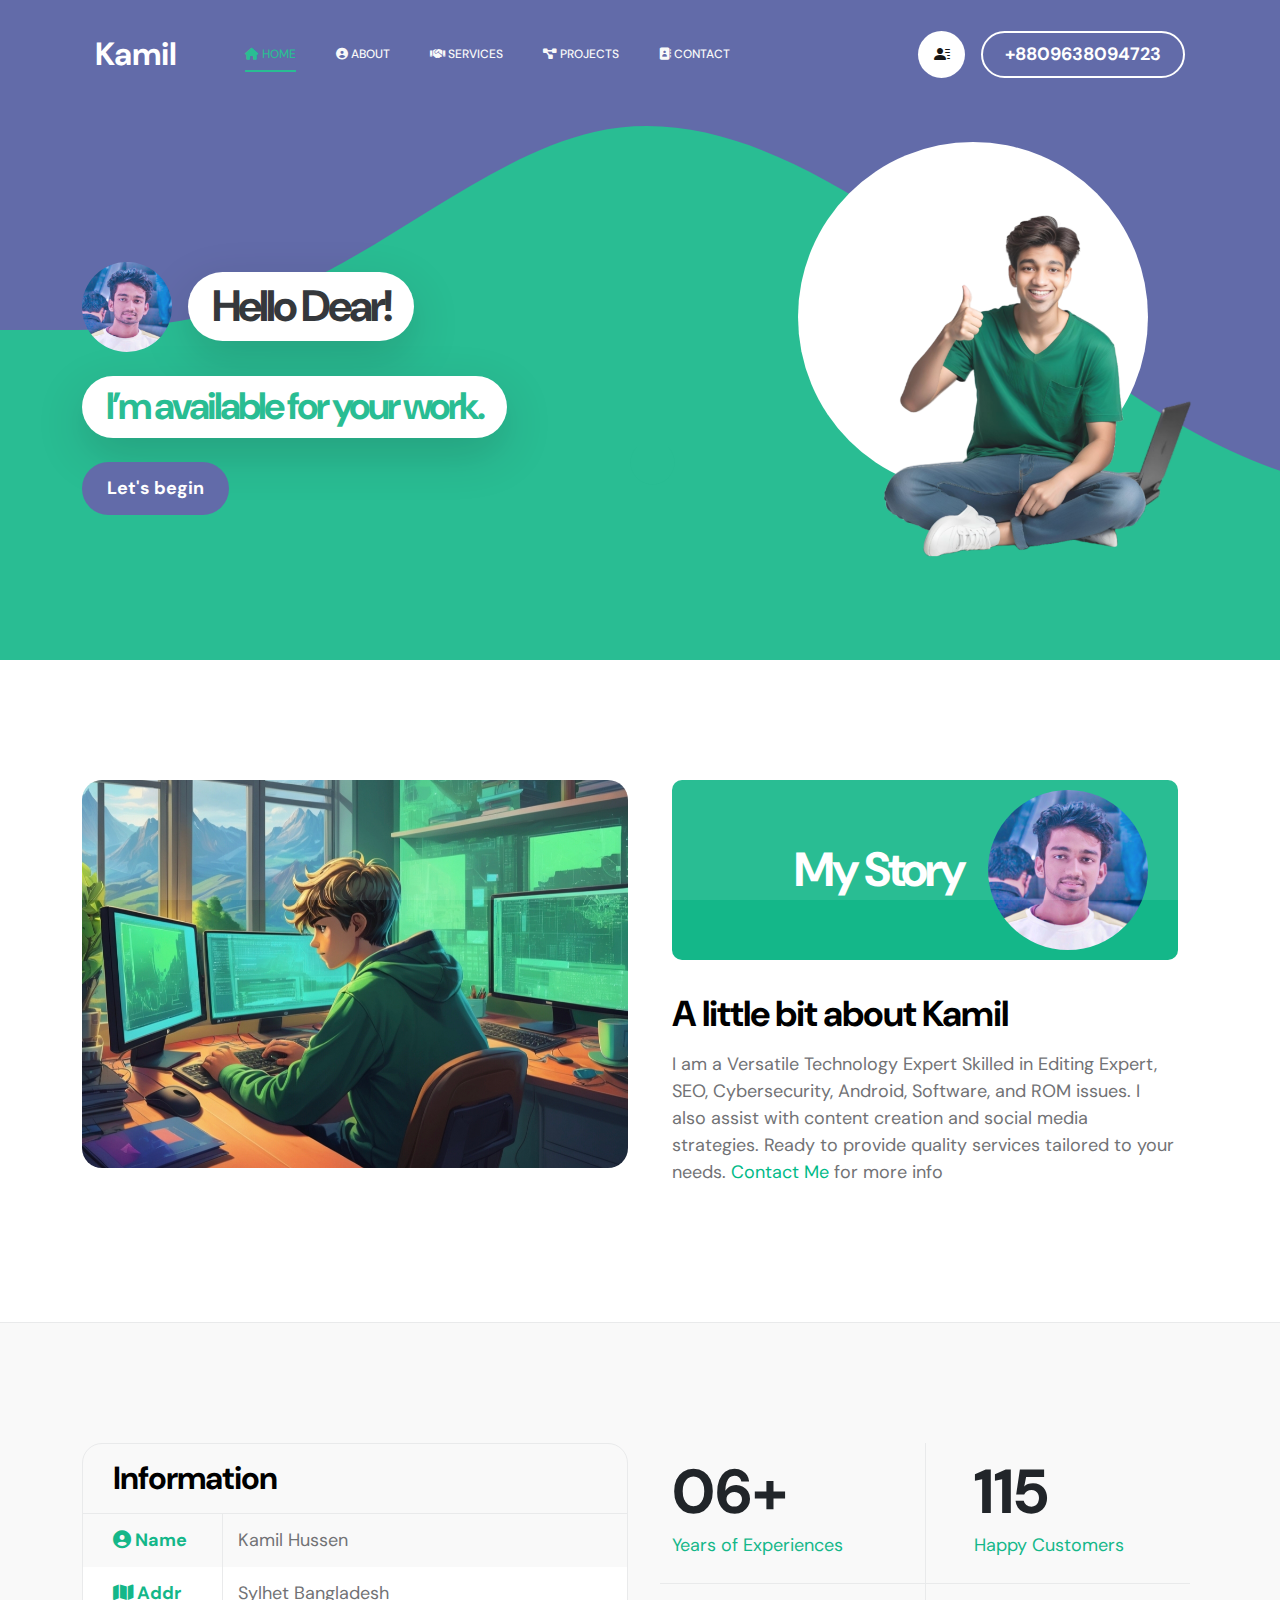
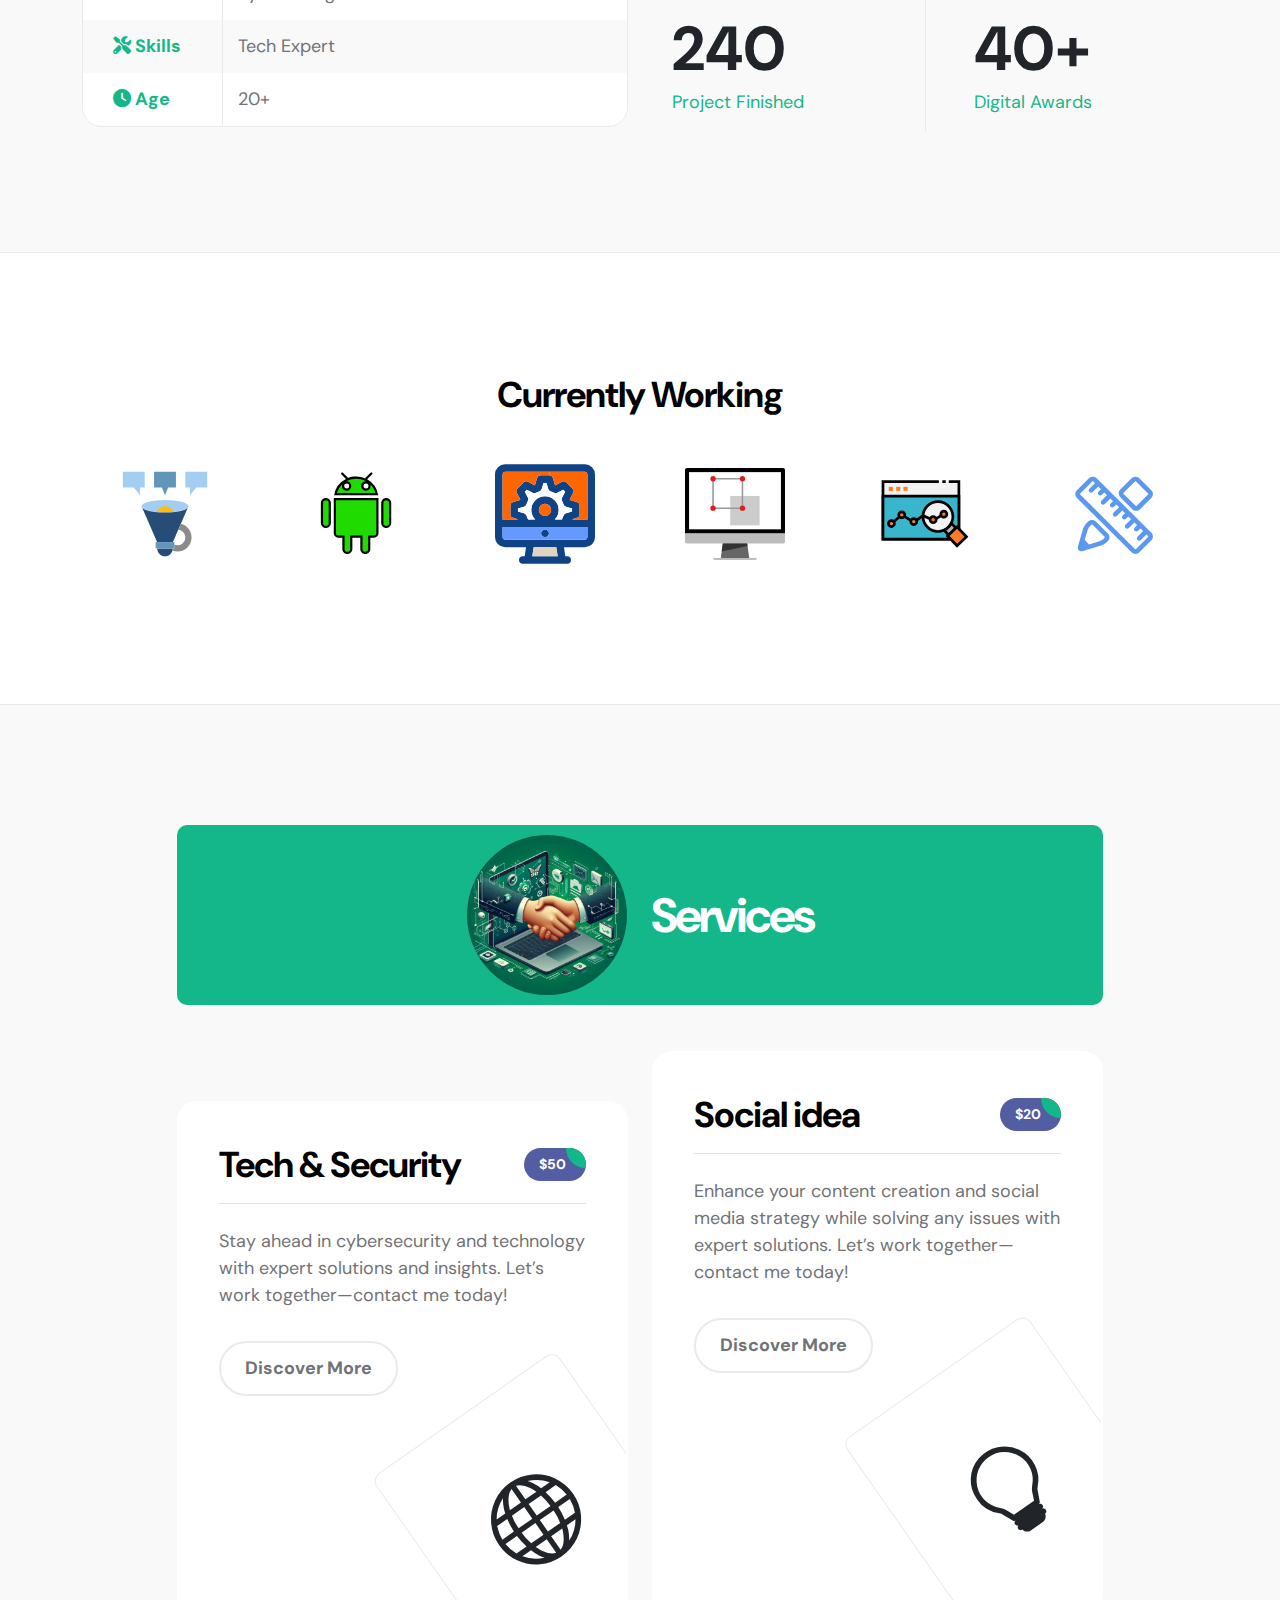
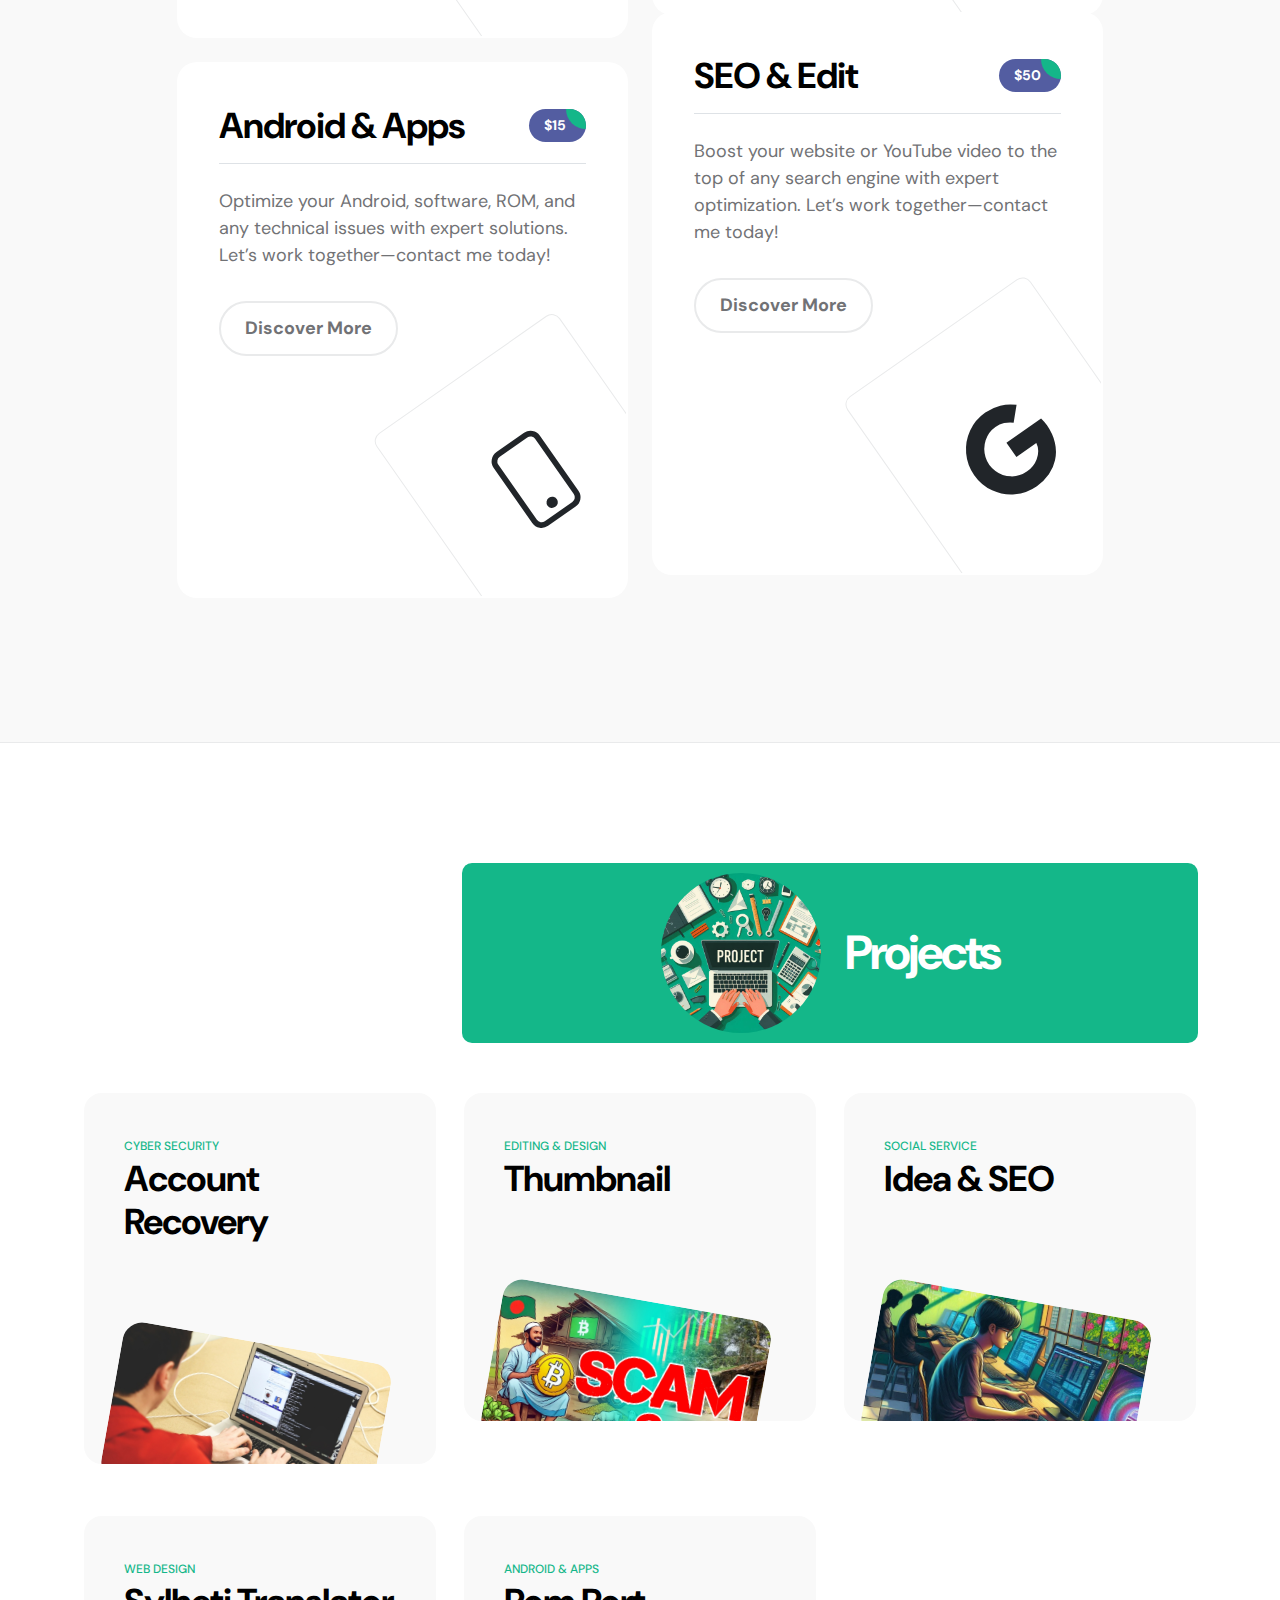
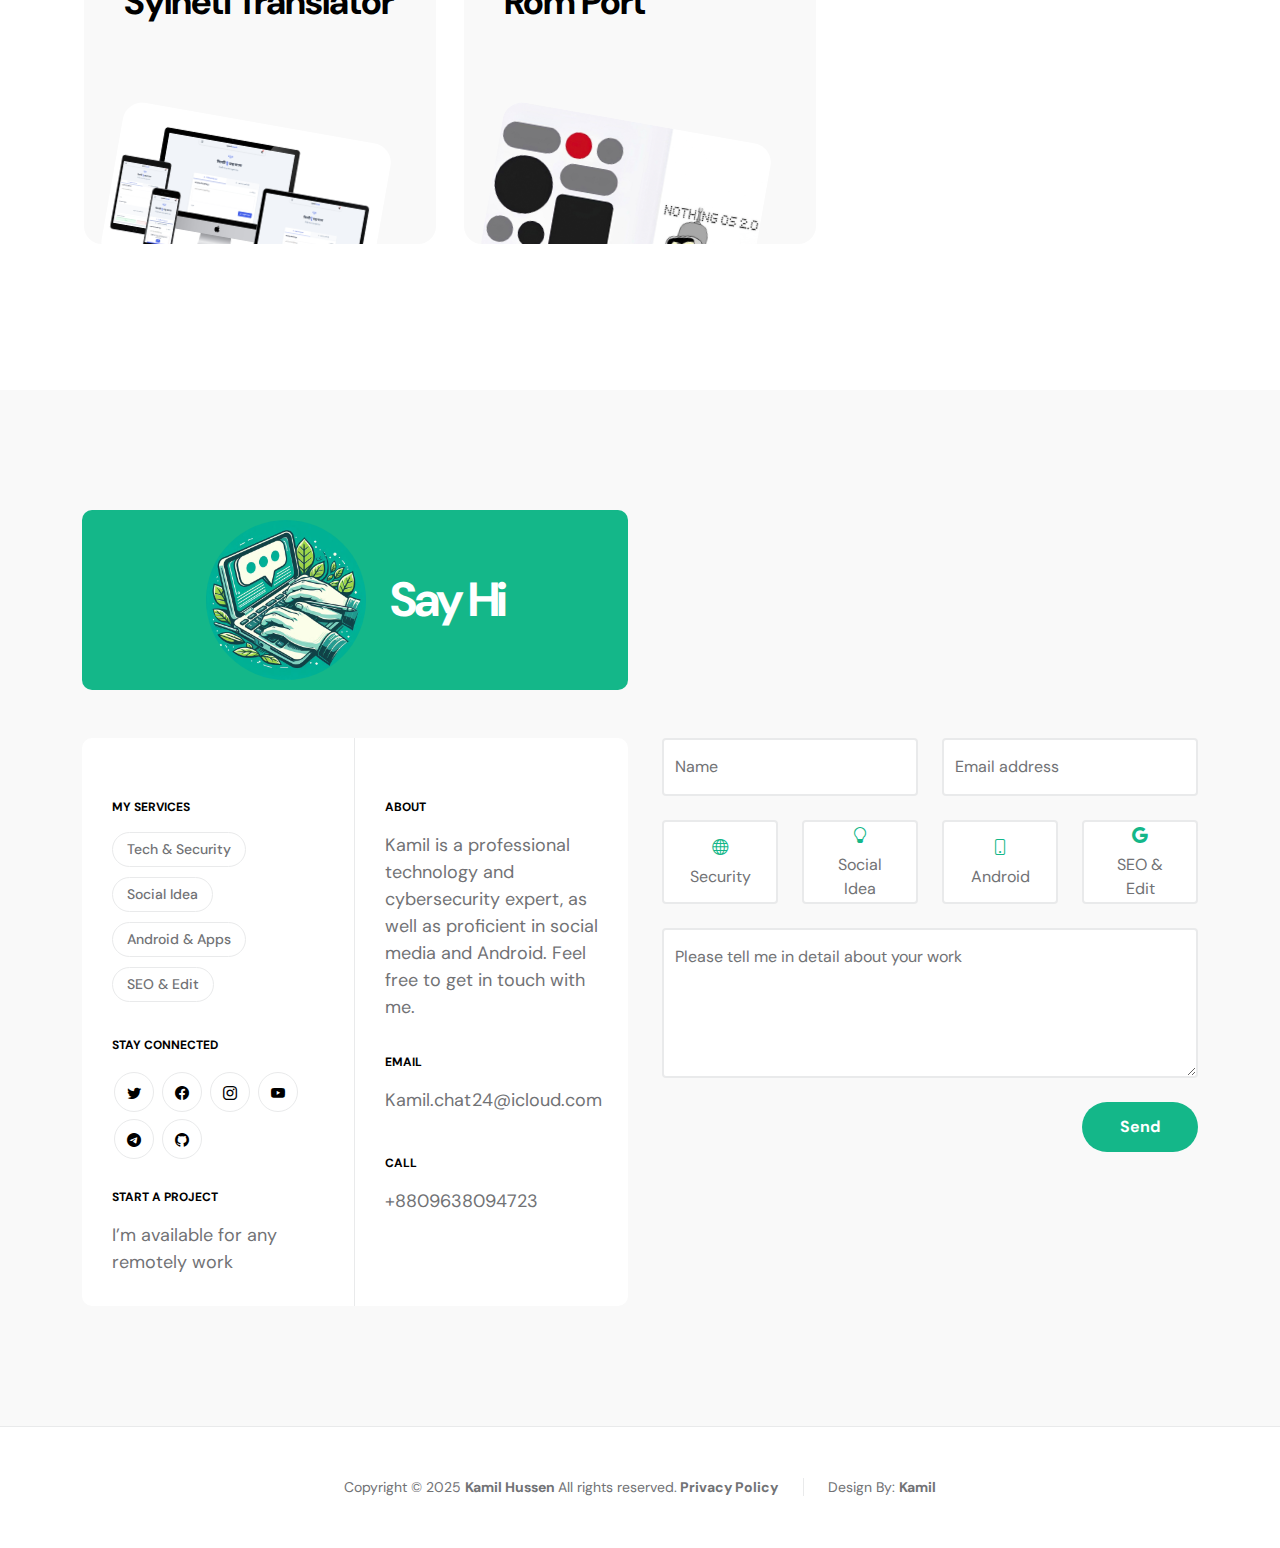
==== commit 16f5456c: "Update index.html" ====
--- a/index.html
+++ b/index.html
@@ -510,7 +510,7 @@
             <h3 class="projects-title">Sylheti Translator</h3>
         </div>
 
-        <a href="https://sylheti-translator.vercel.app/">
+          <a href="https://sylheti-translator.vercel.app/" target="_blank">
             <img src="images/projects/sylheti-translator.jpg" class="projects-image img-fluid" alt="">
         </a>
     </div>
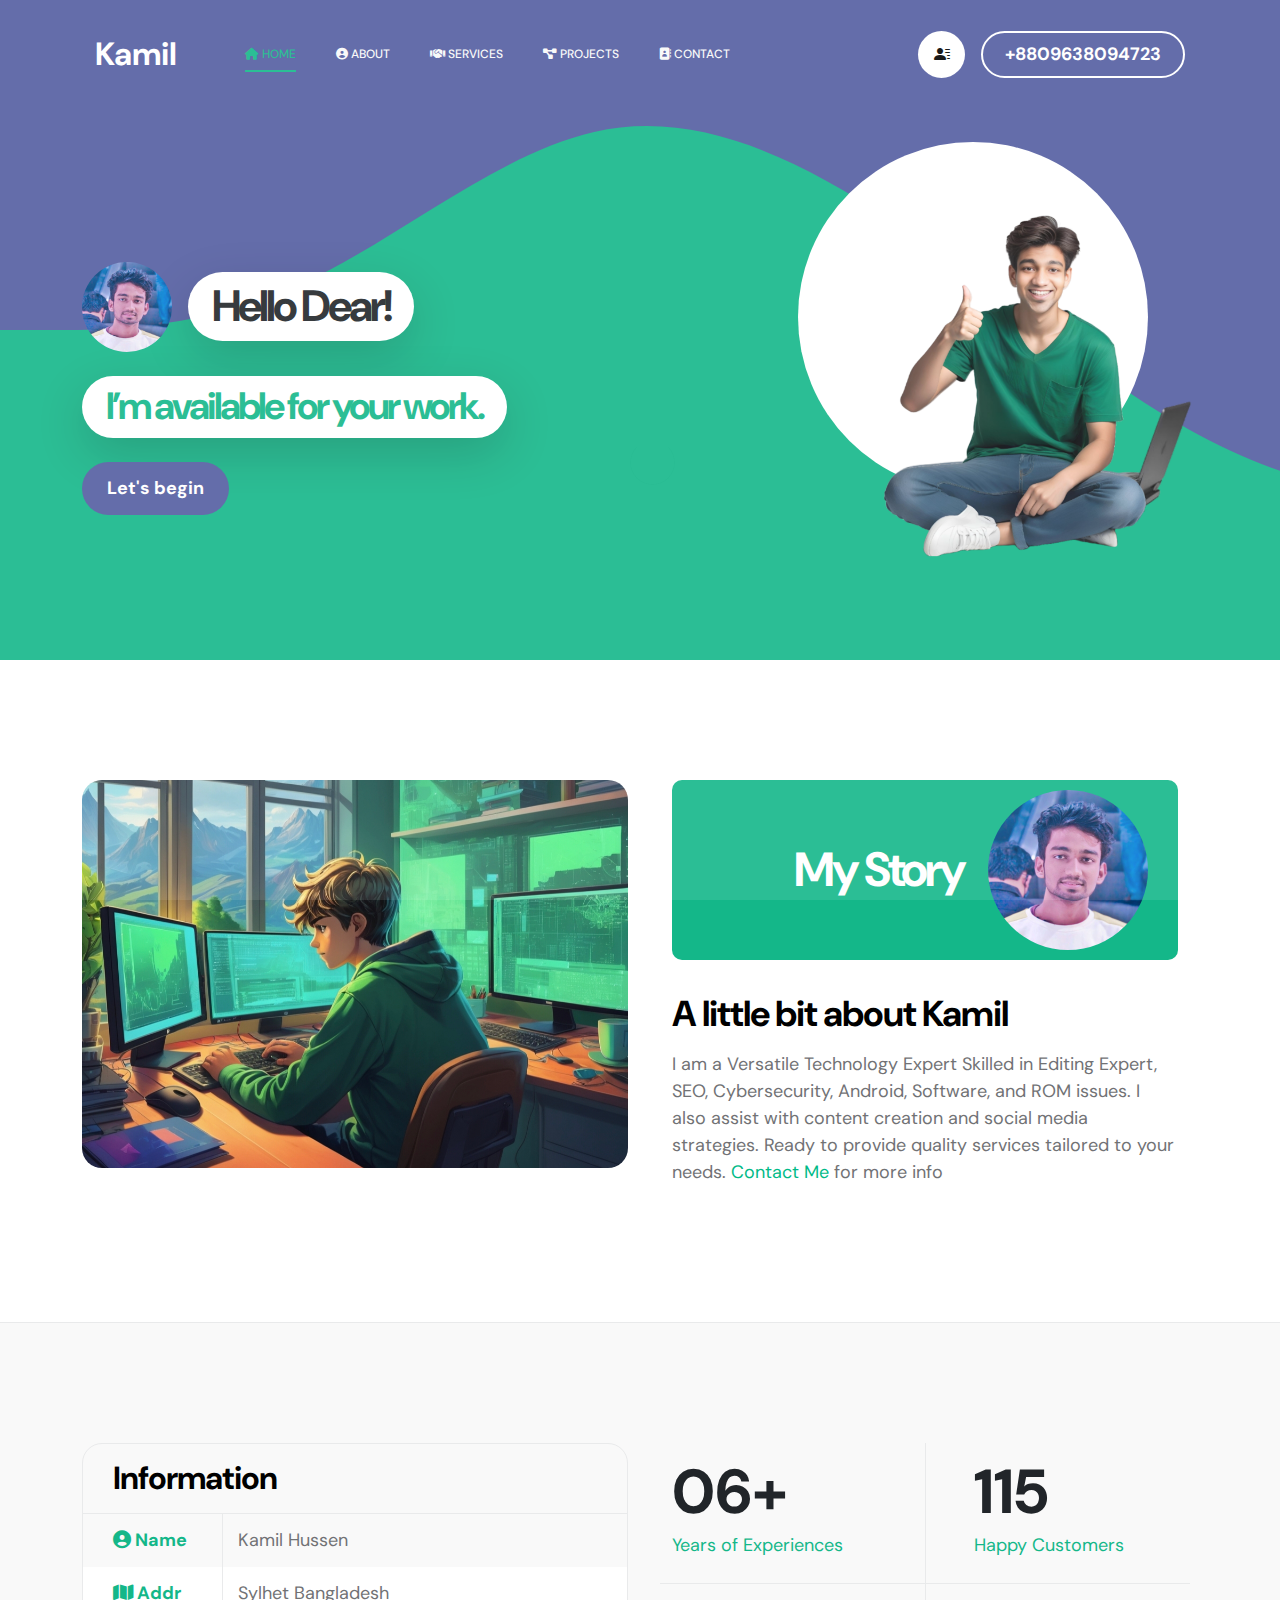
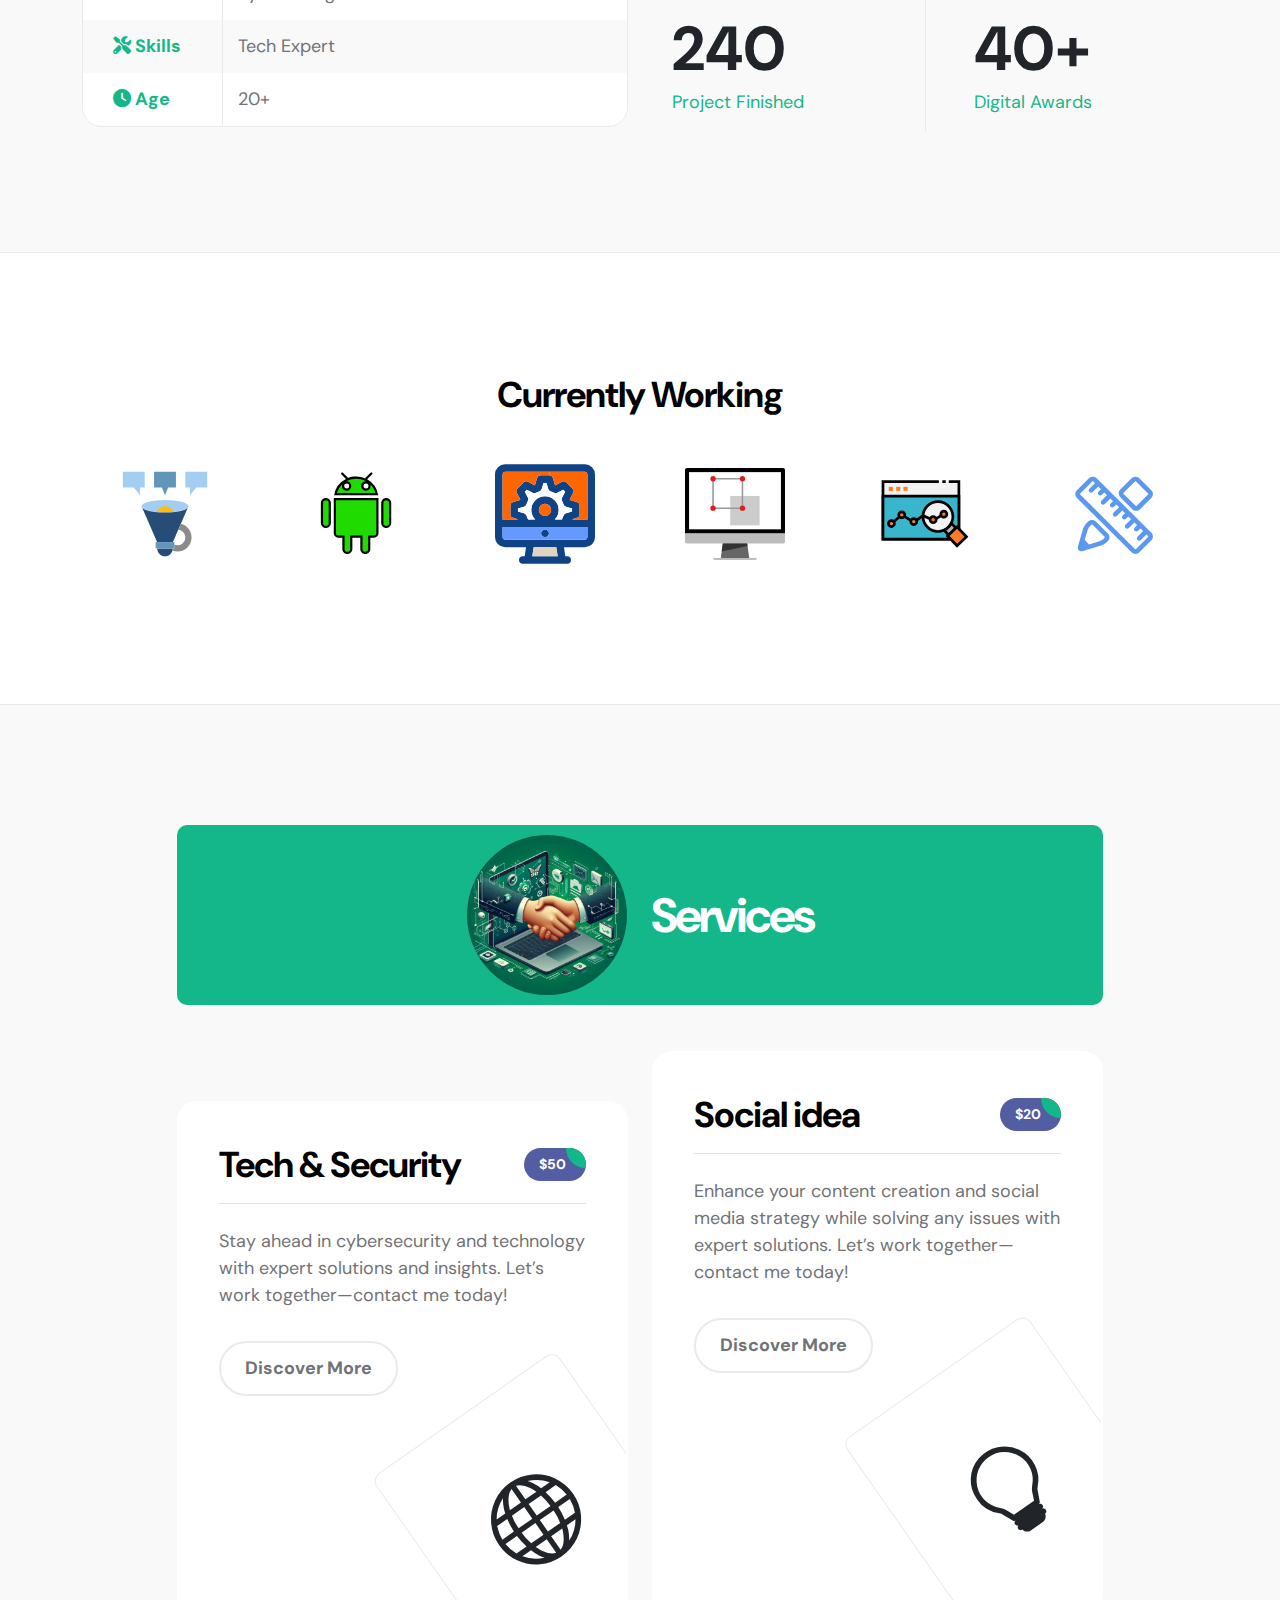
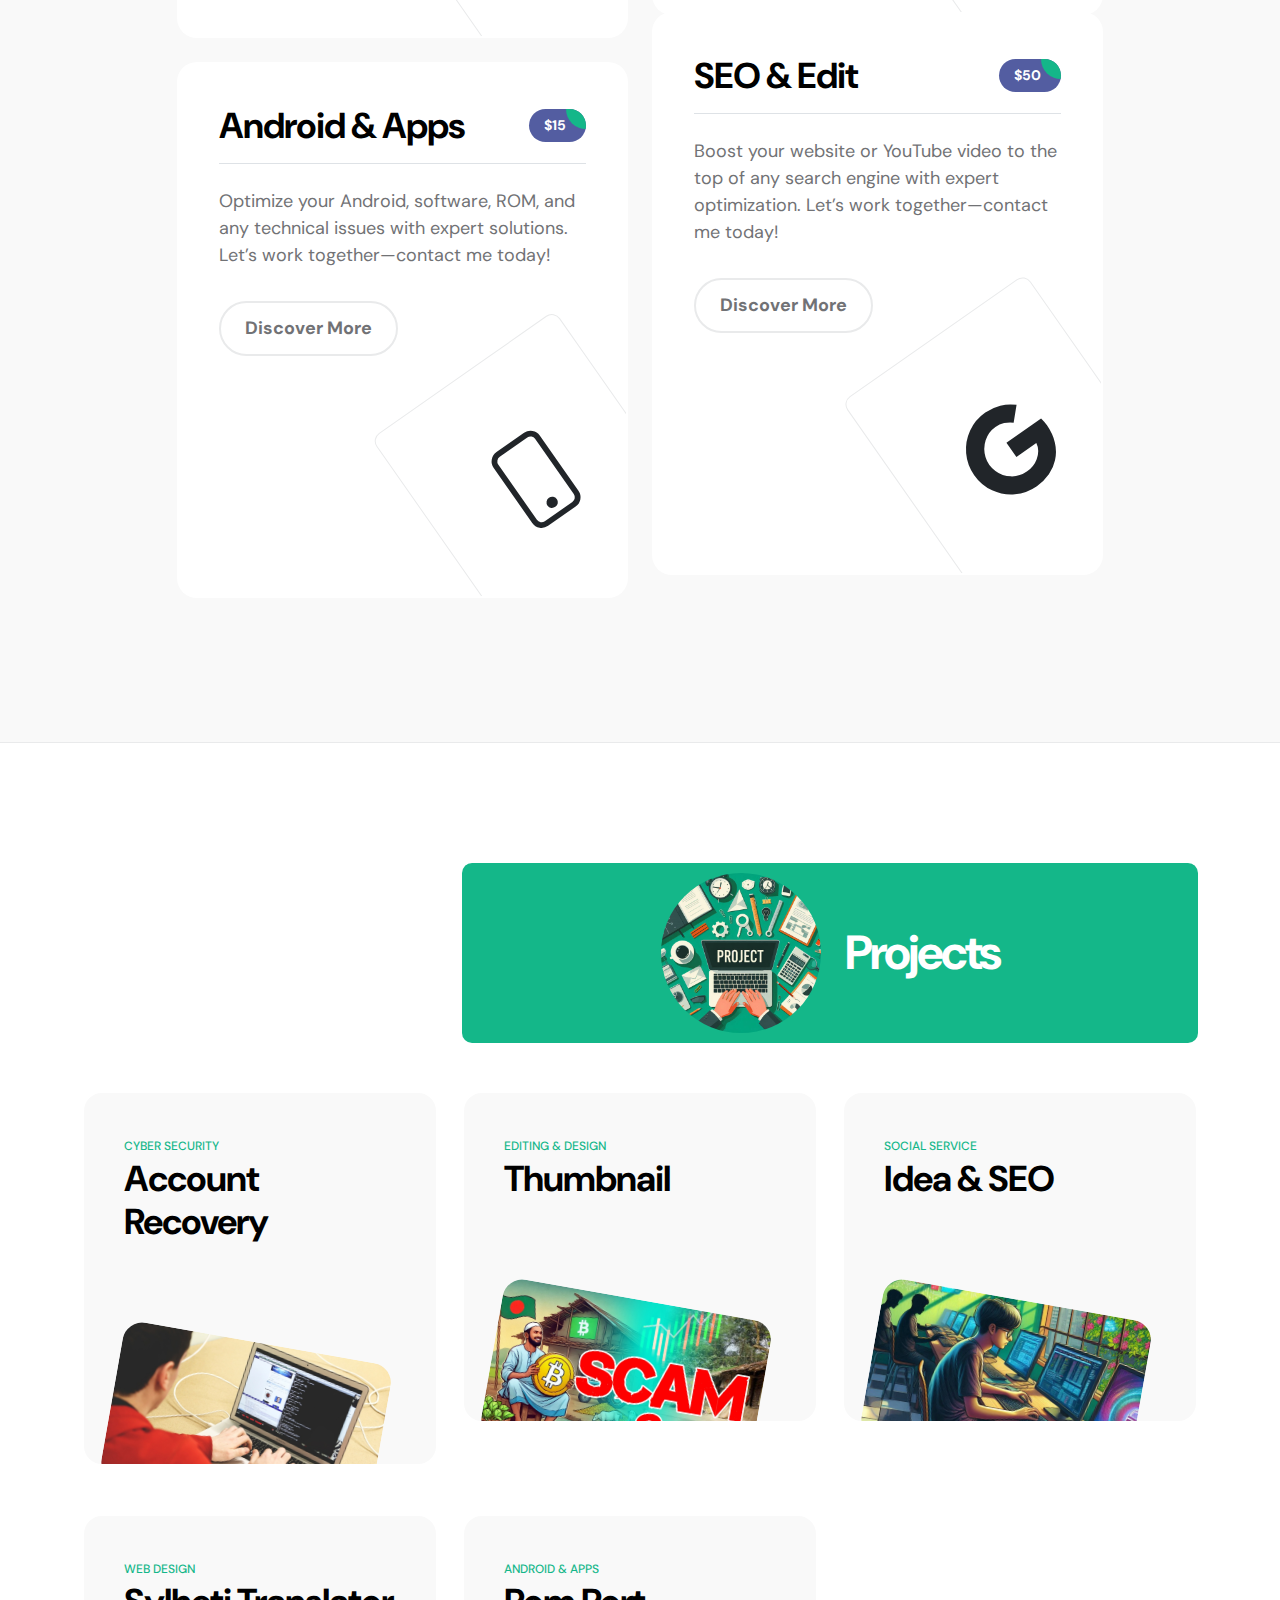
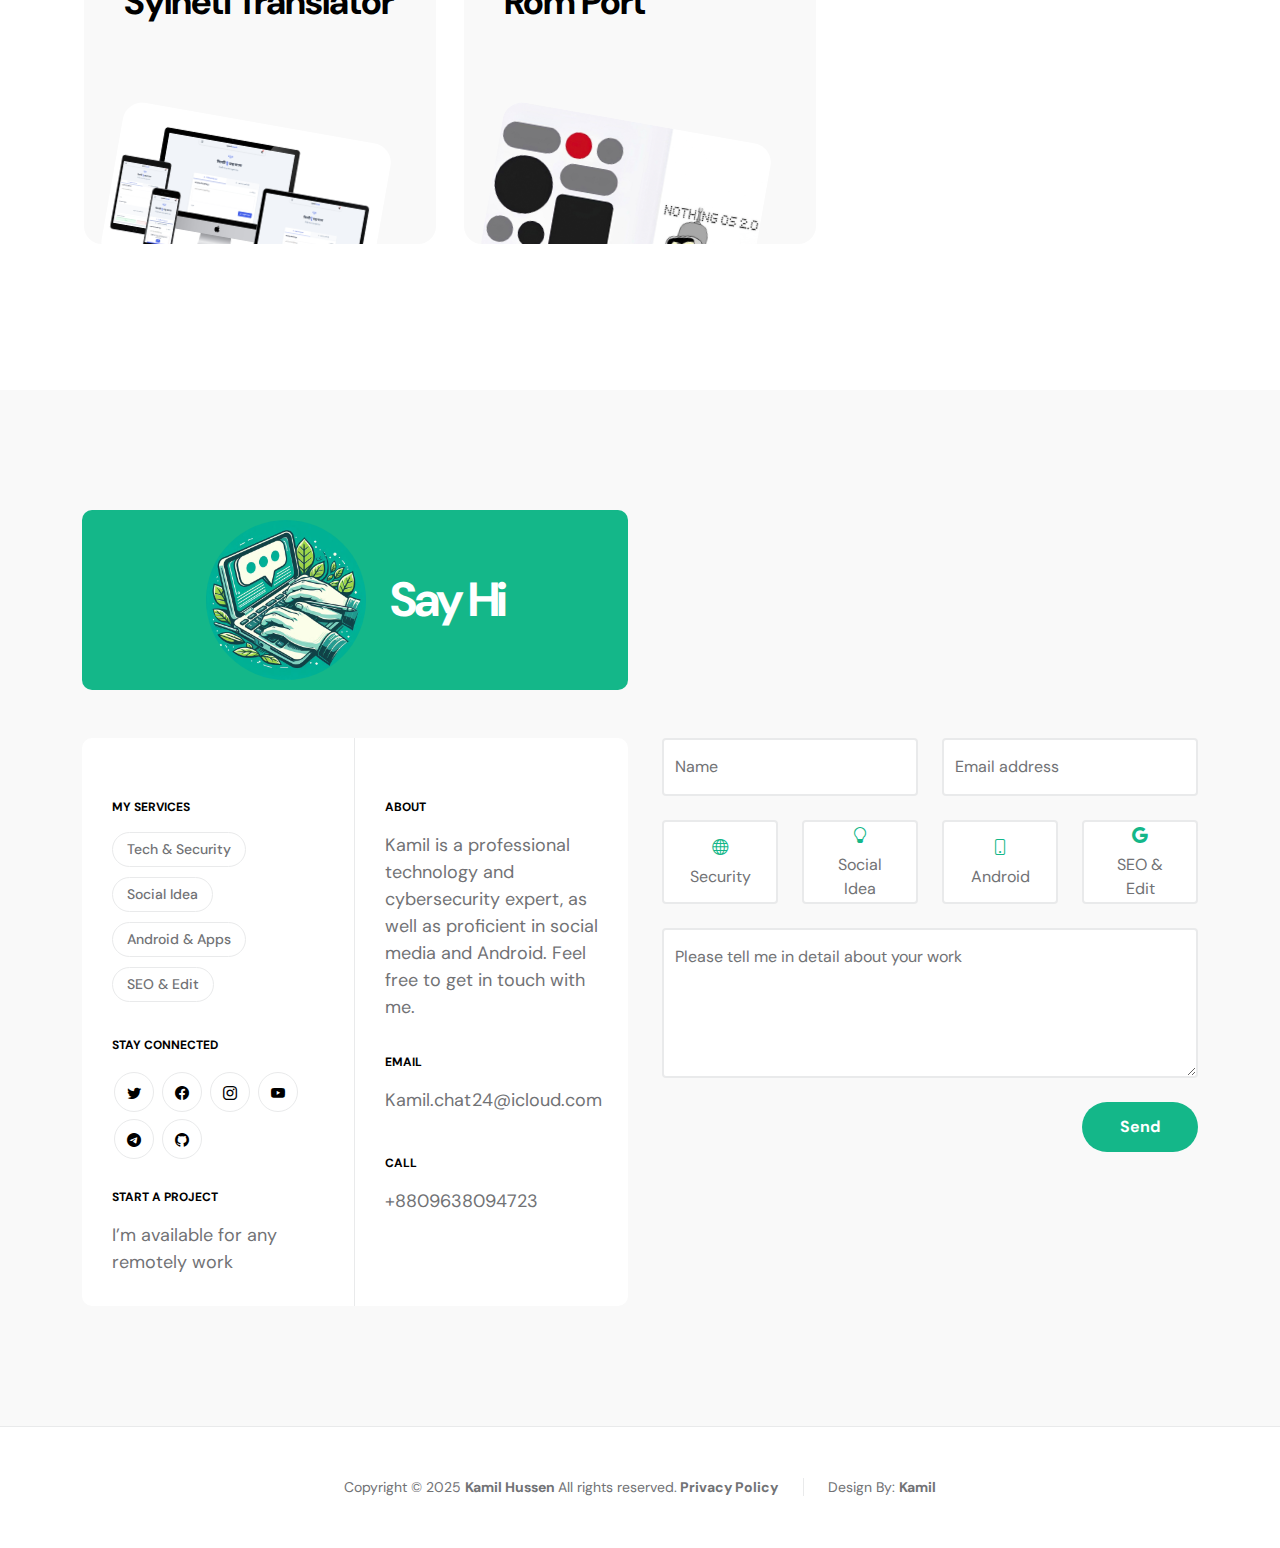
==== commit 9d120f67: "Update index.html" ====
--- a/index.html
+++ b/index.html
@@ -157,15 +157,15 @@
                         </li>
 
                         <li class="nav-item">
-                            <a class="nav-link click-scroll" href="#section_3"><i class="fa fa-handshake"></i> Services</a>
+                            <a class="nav-link click-scroll" href="#section_4"><i class="fa fa-handshake"></i> Services</a>
                         </li>
 
                         <li class="nav-item">
-                            <a class="nav-link click-scroll" href="#section_4"><i class="fa fa-project-diagram"></i> Projects</a>
+                            <a class="nav-link click-scroll" href="#section_5"><i class="fa fa-project-diagram"></i> Projects</a>
                         </li>
 
                         <li class="nav-item">
-                            <a class="nav-link click-scroll" href="#section_5"><i class="fa fa-address-book"></i> Contact</a>
+                            <a class="nav-link click-scroll" href="#section_6"><i class="fa fa-address-book"></i> Contact</a>
                         </li>
                     </ul>
 
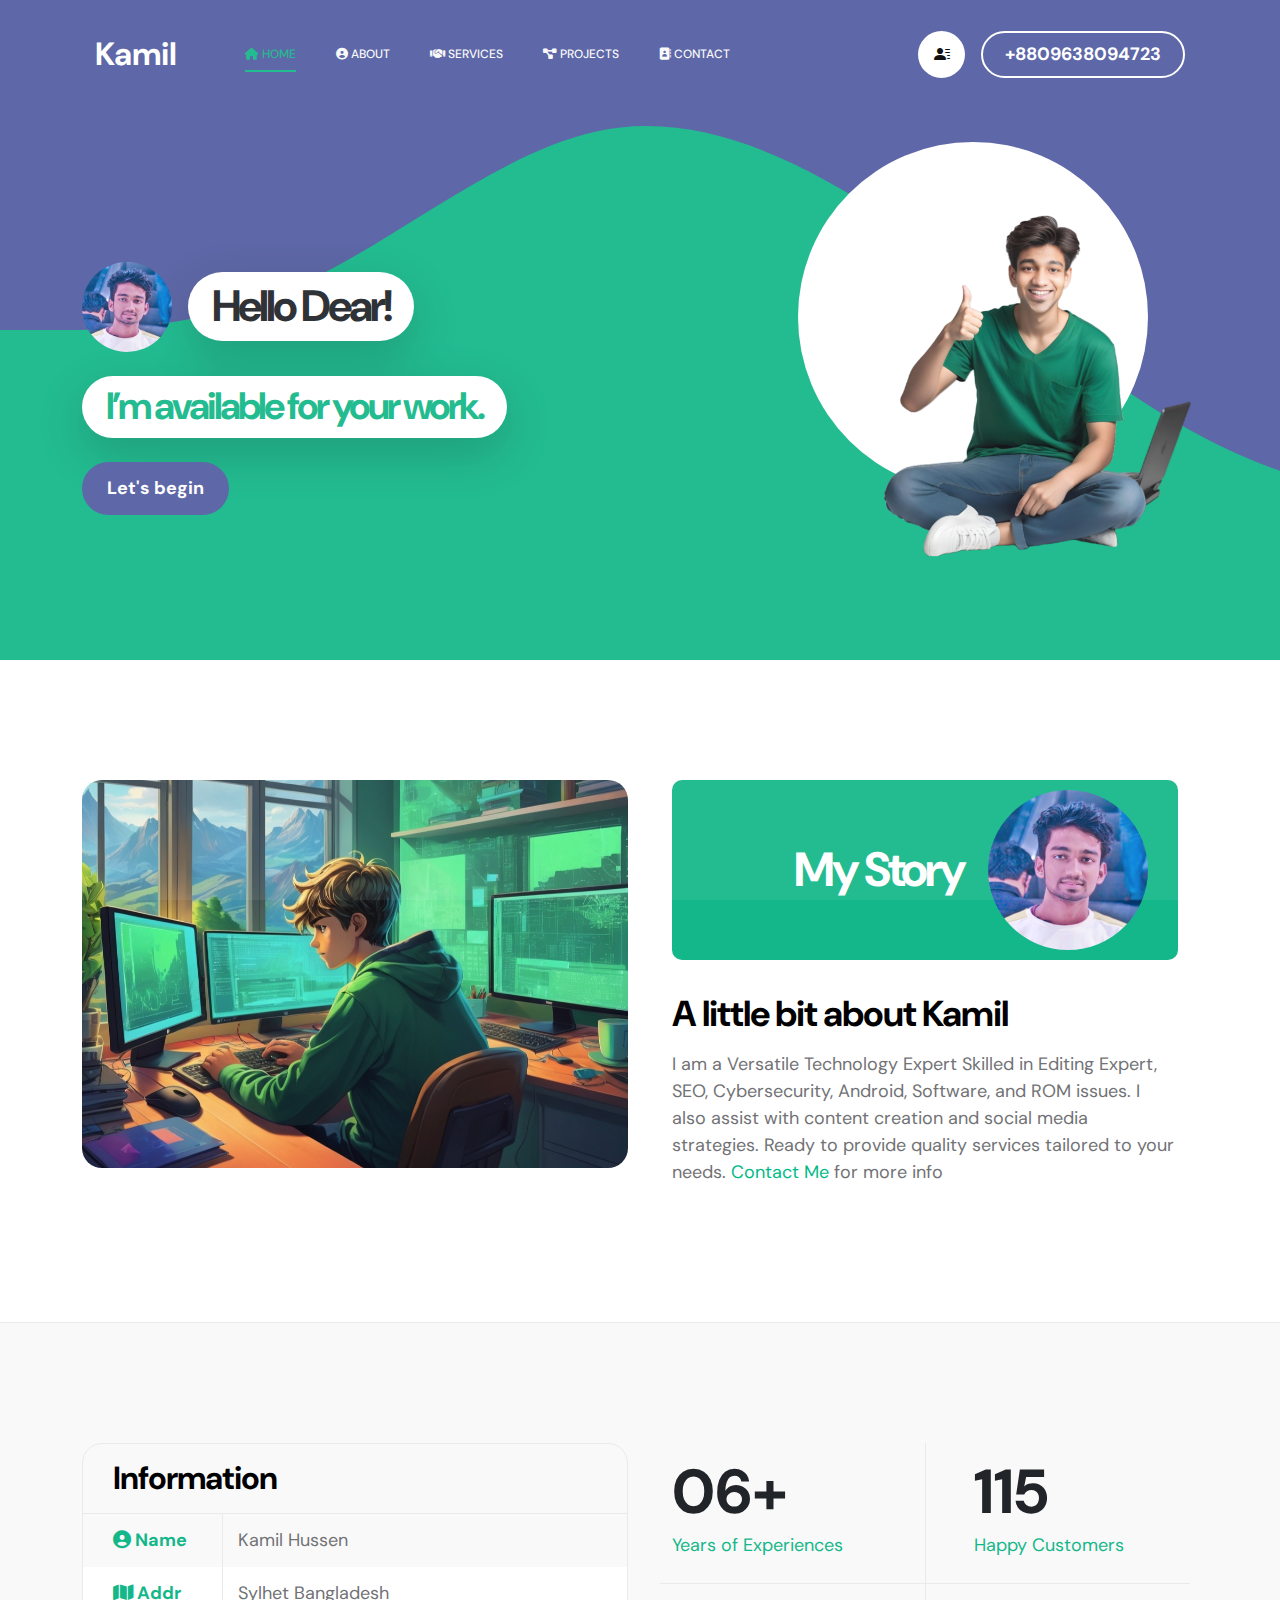
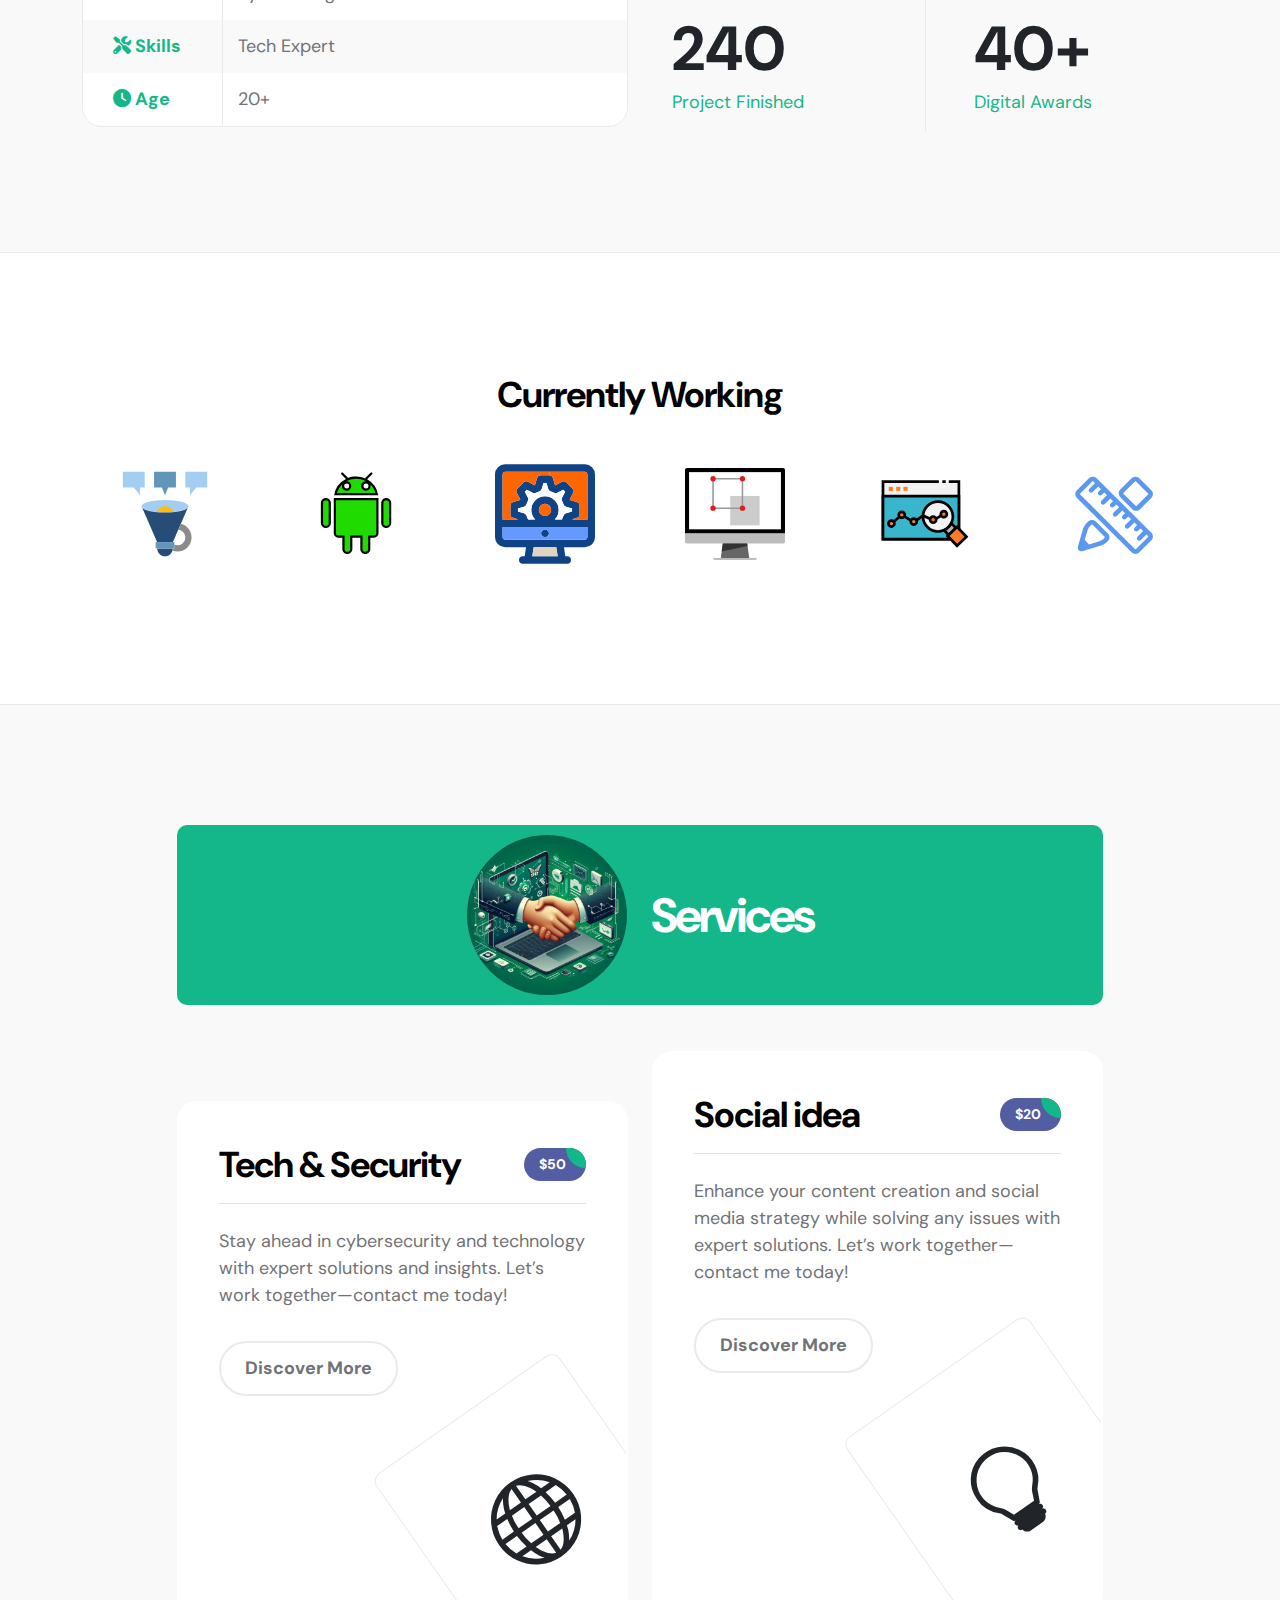
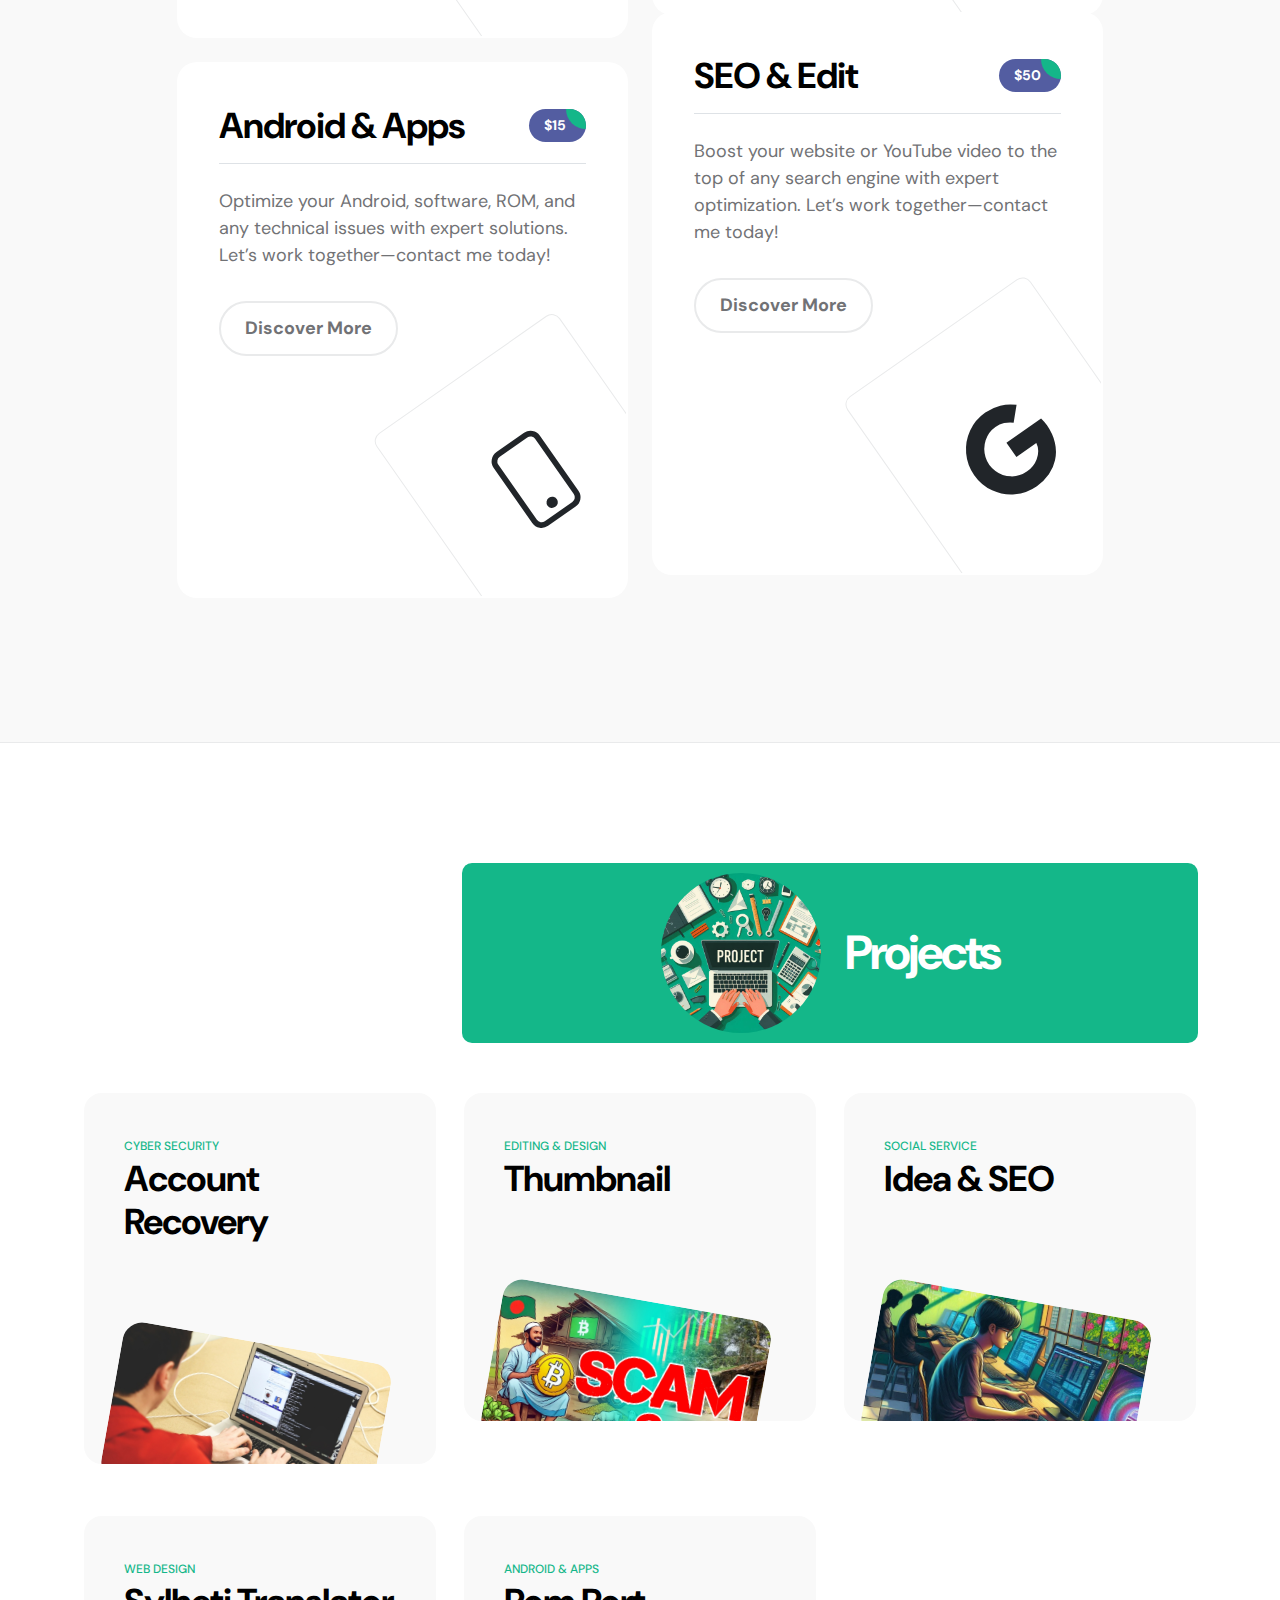
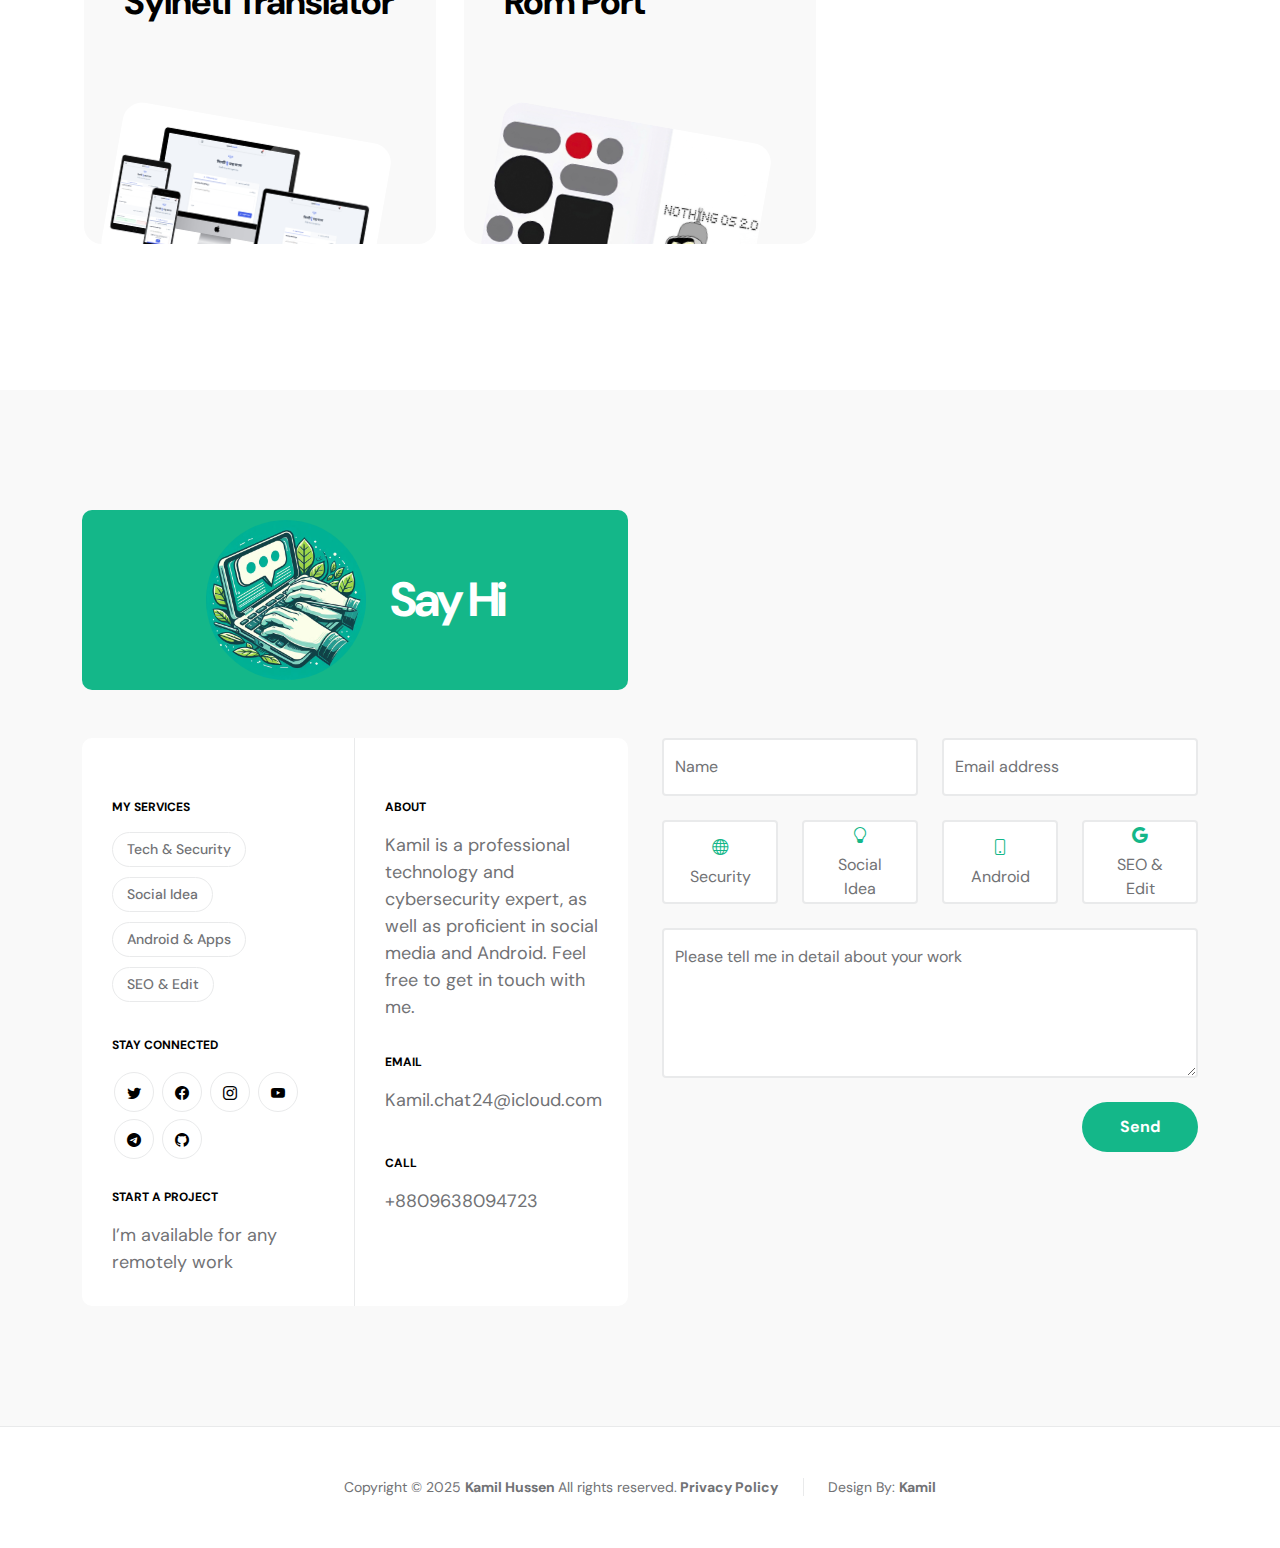
==== commit 1b41fc70: "Update index.html" ====
--- a/index.html
+++ b/index.html
@@ -153,7 +153,8 @@
                         </li>
 
                         <li class="nav-item">
-                            <a class="nav-link click-scro" href="https://kamilhussen24.github.io/about-me"><i class="fa fa-user-circle"></i> About</a>
+                            <a class="nav-link" href="https://kamilhussen24.github.io/about-me">
+    <i class="fa fa-user-circle"></i> About</a>
                         </li>
 
                         <li class="nav-item">
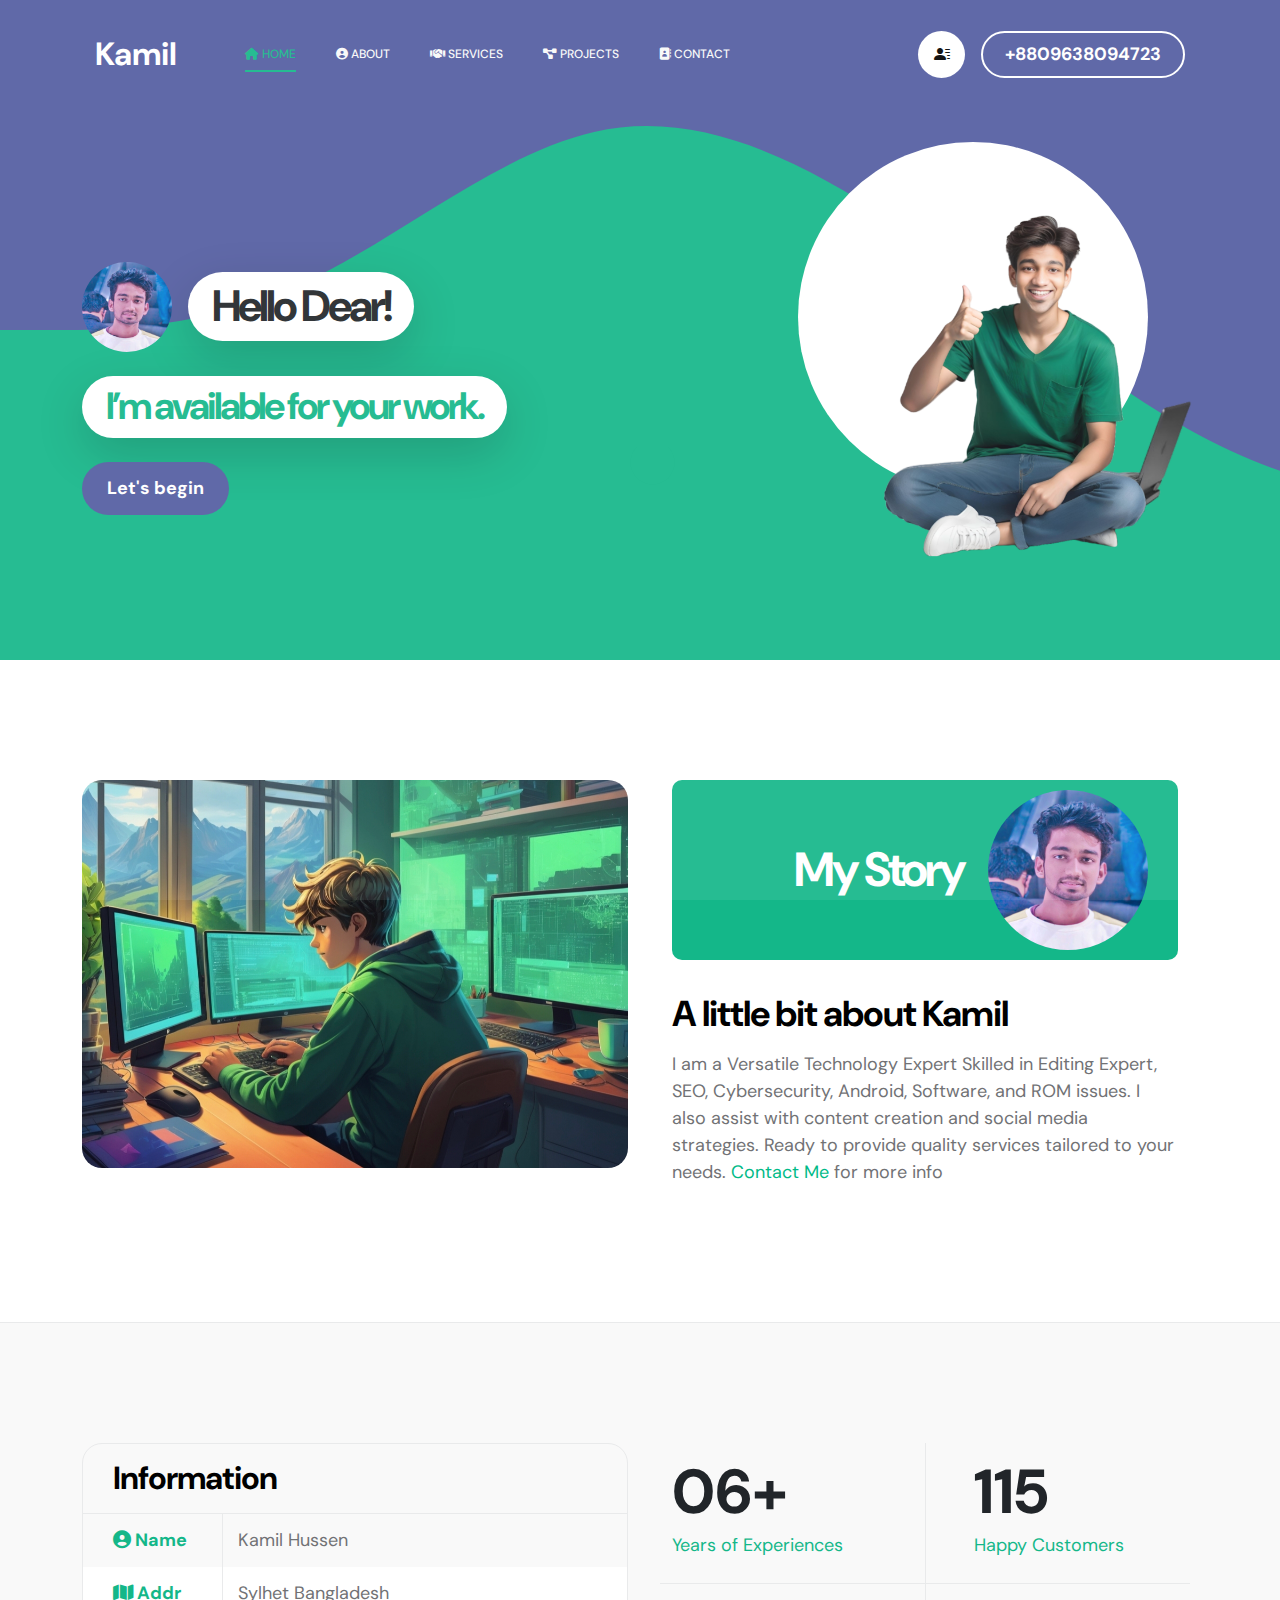
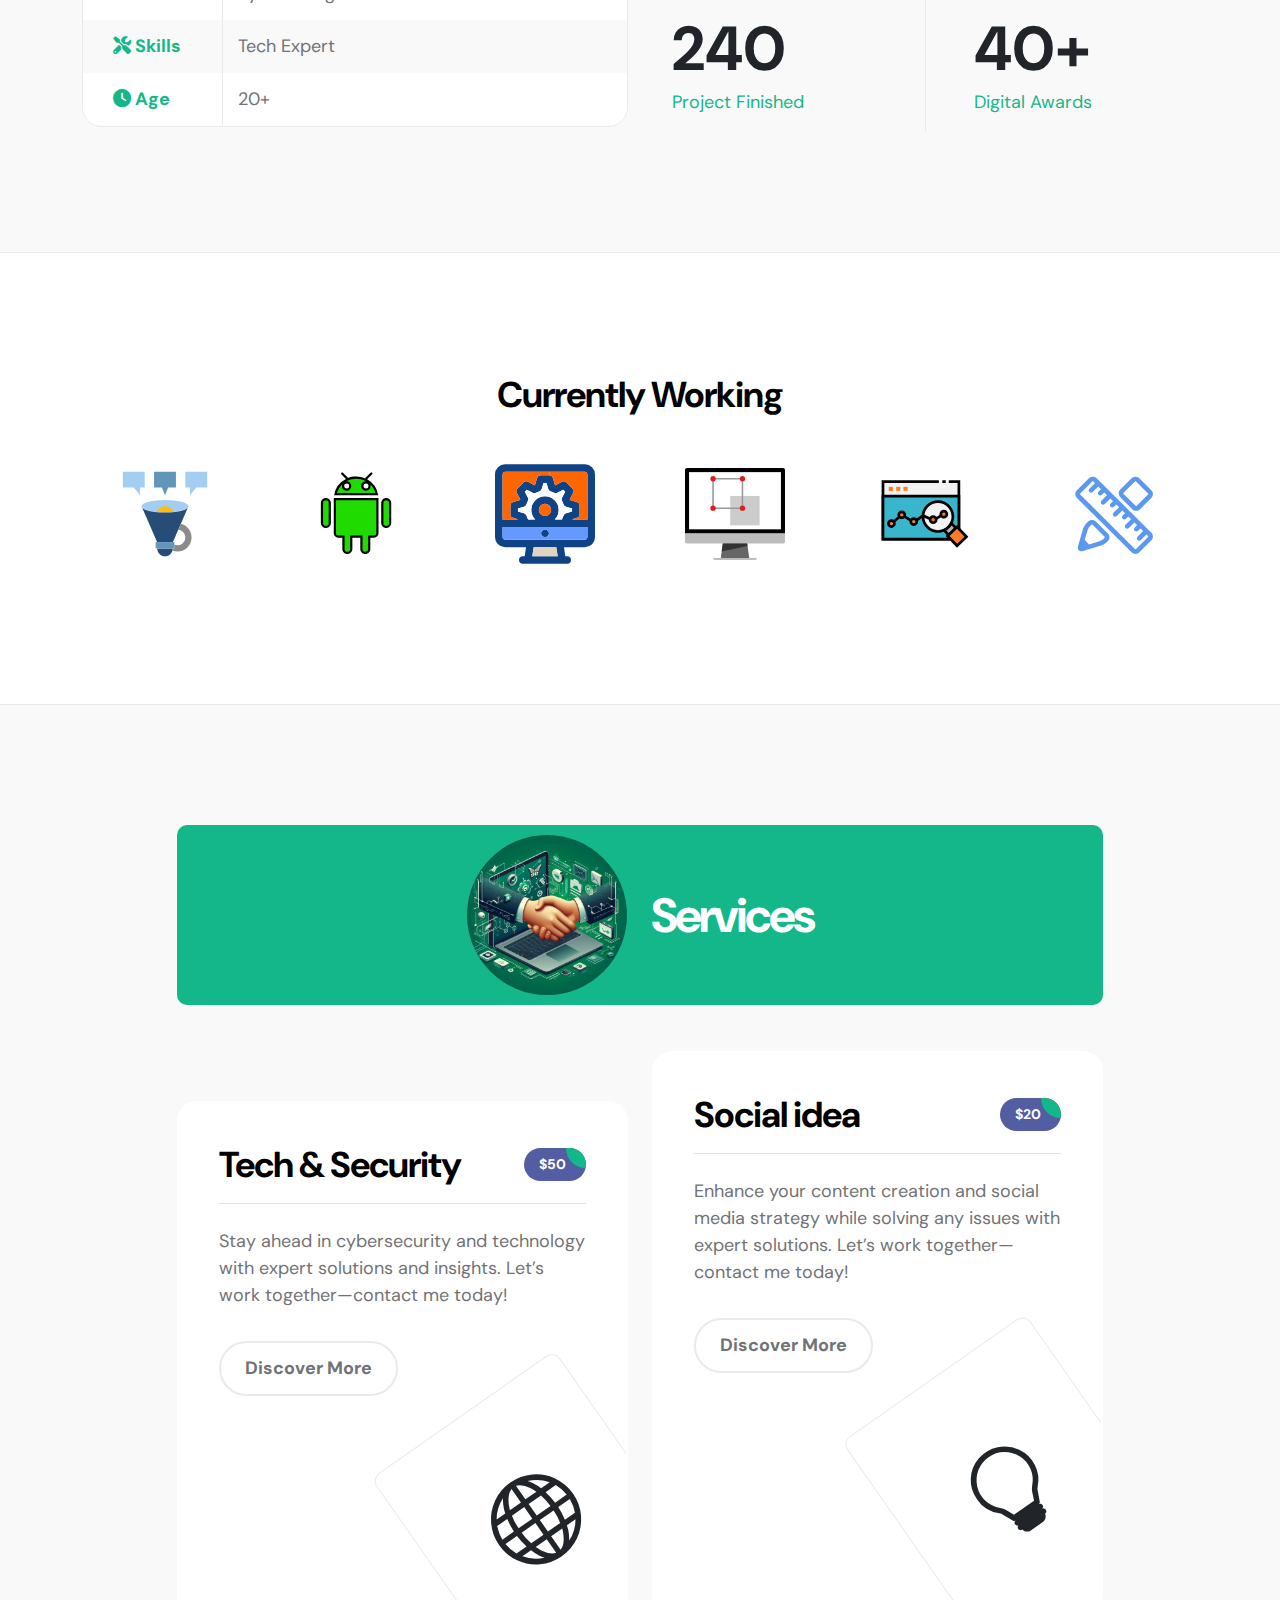
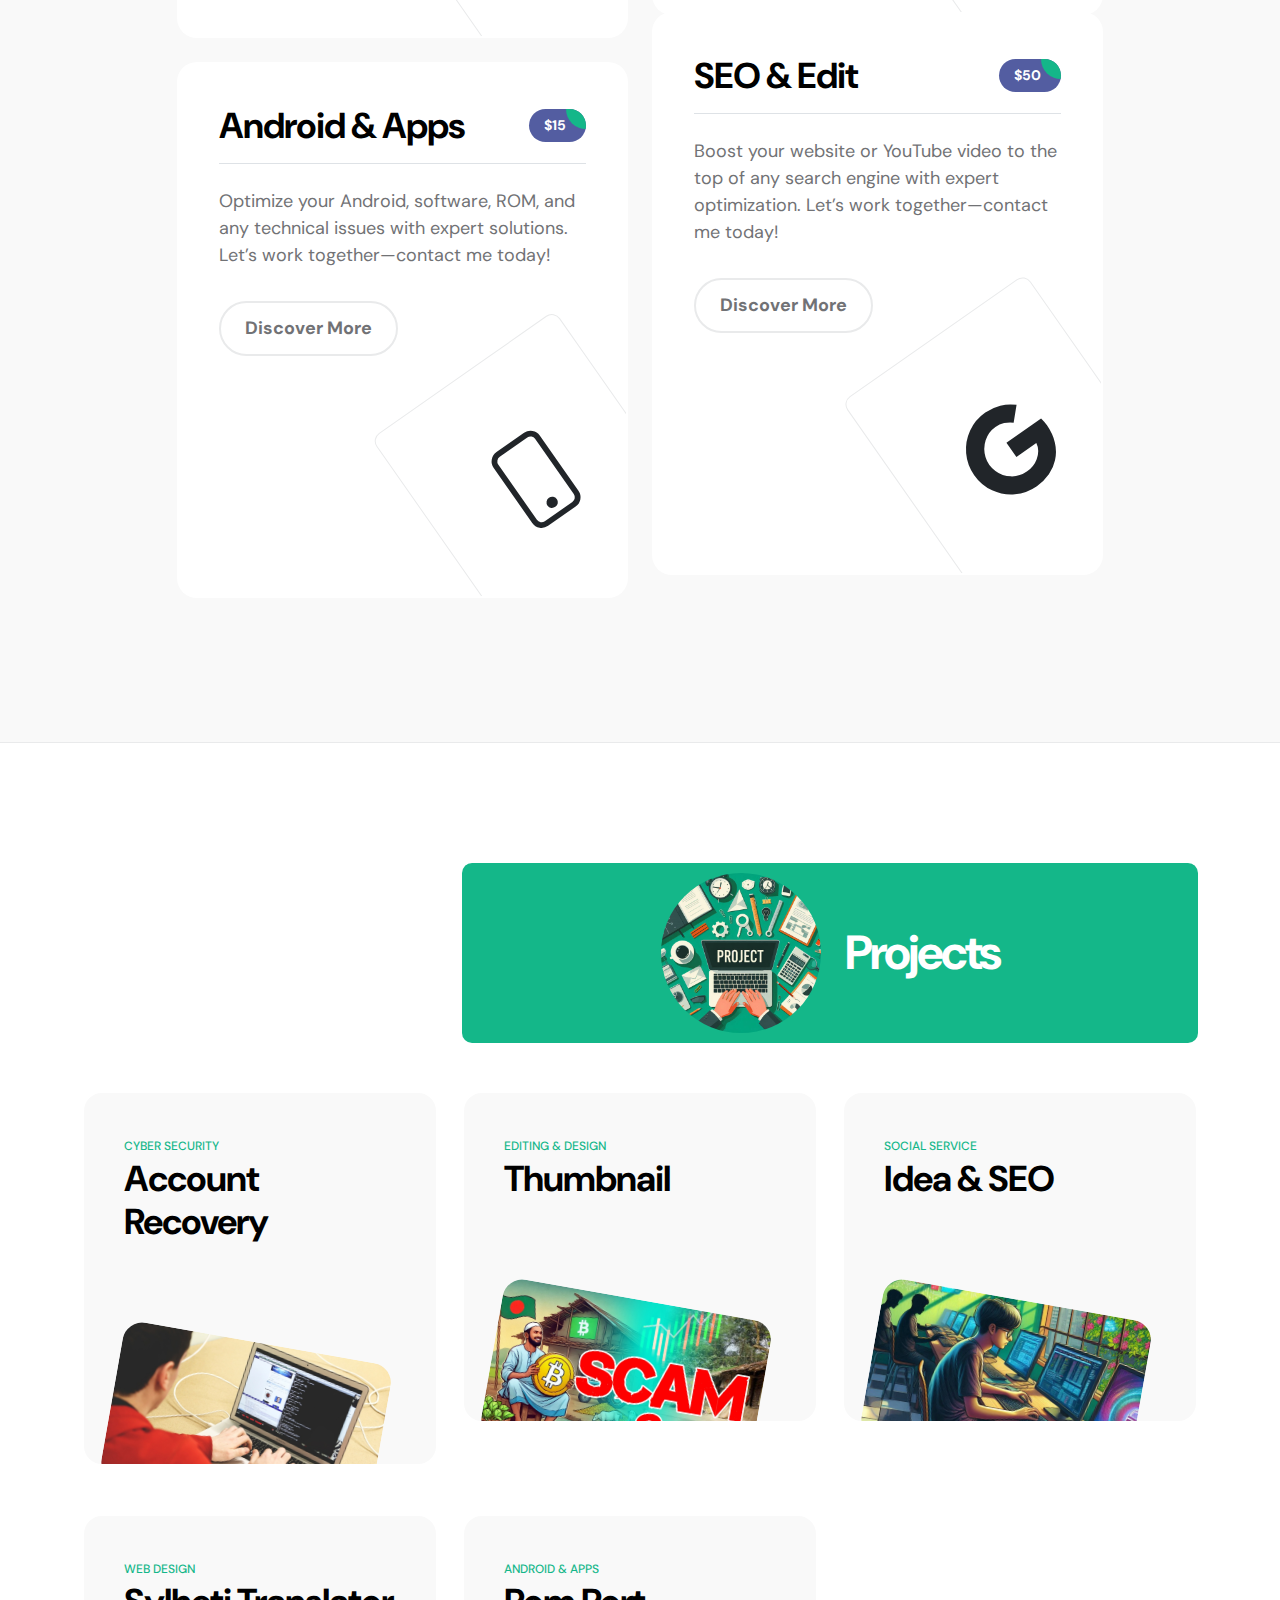
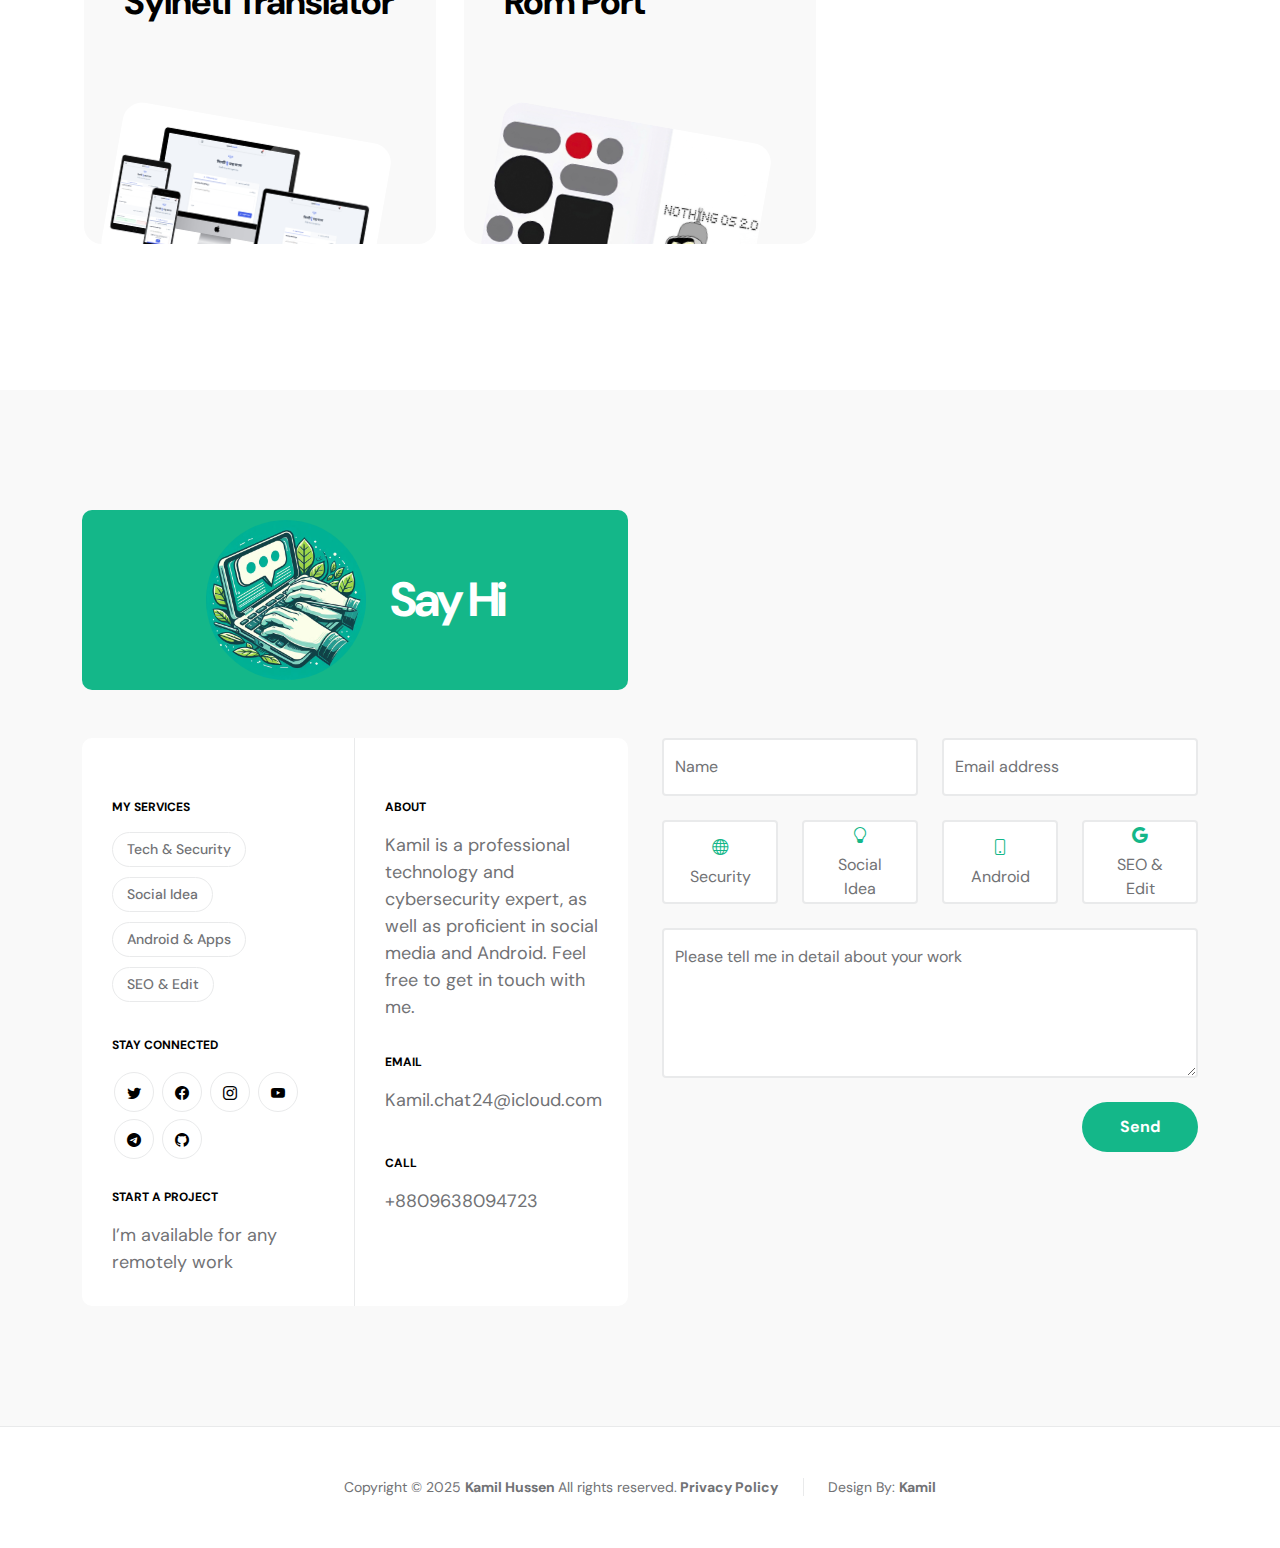
==== commit dd48ee69: "Update index.html" ====
--- a/index.html
+++ b/index.html
@@ -77,7 +77,31 @@
 
         <link href="css/kamil-portfolio-style.css" rel="stylesheet">
 
-        
+        <script>
+document.querySelectorAll('.click-scroll').forEach(link => {
+  link.addEventListener('click', function(e) {
+    const href = this.getAttribute('href');
+
+    // Check: ভেতরের section কিনা
+    if (href.startsWith('#')) {
+      e.preventDefault();
+
+      // সব nav-link থেকে active ক্লাস সরানো
+      document.querySelectorAll('.nav-link').forEach(nav => nav.classList.remove('active'));
+
+      // ক্লিক করা মেনুতে active ক্লাস বসানো
+      this.classList.add('active');
+
+      // স্ক্রল করা
+      const target = document.querySelector(href);
+      if (target) {
+        target.scrollIntoView({ behavior: 'smooth' });
+      }
+    }
+    // বাইরের লিংক হলে কিছুই করো না → ডিফল্টভাবে কাজ করবে
+  });
+});
+</script>
         
 <!--
 
@@ -153,9 +177,8 @@
                         </li>
 
                         <li class="nav-item">
-                            <a class="nav-link" href="https://kamilhussen24.github.io/about-me">
-    <i class="fa fa-user-circle"></i> About</a>
-                        </li>
+    <a class="nav-link click-scroll" href="https://kamilhussen24.github.io/about-me"><i class="fa fa-user-circle"></i> About</a>
+  </li>
 
                         <li class="nav-item">
                             <a class="nav-link click-scroll" href="#section_4"><i class="fa fa-handshake"></i> Services</a>
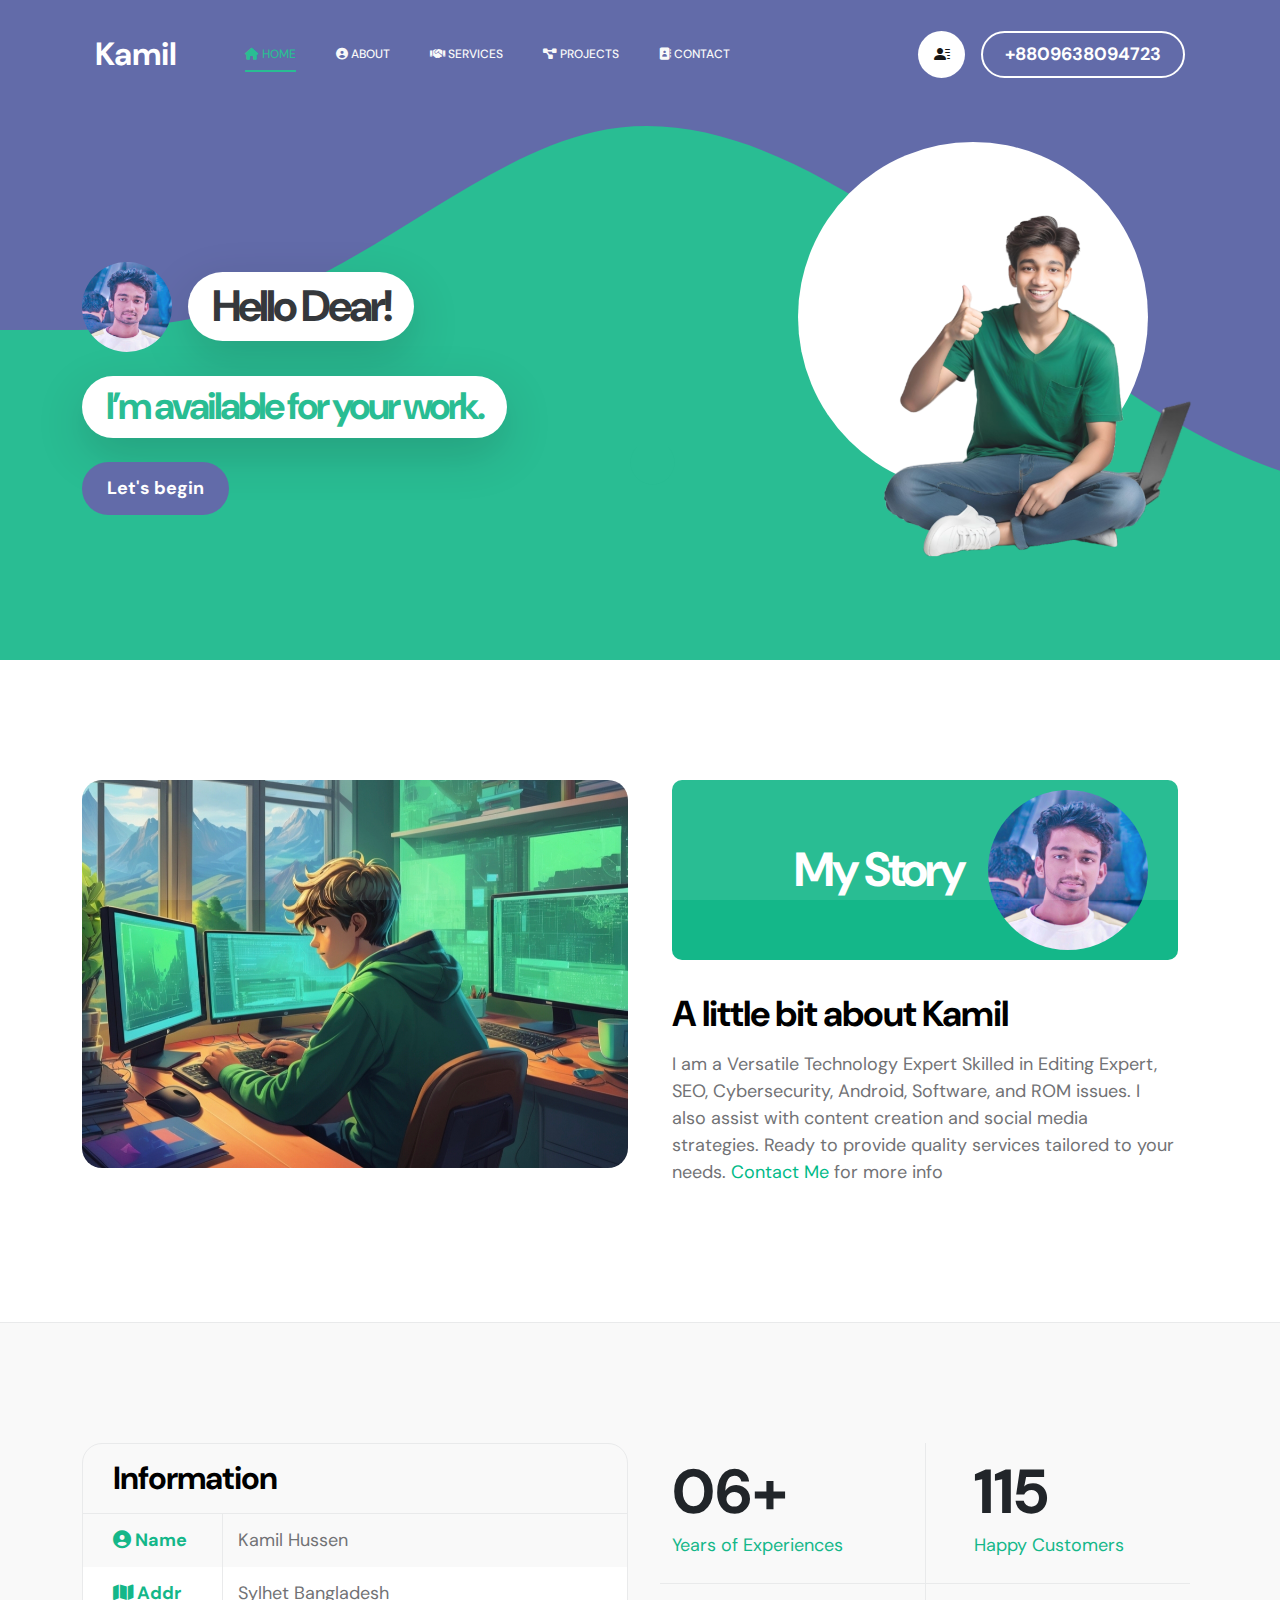
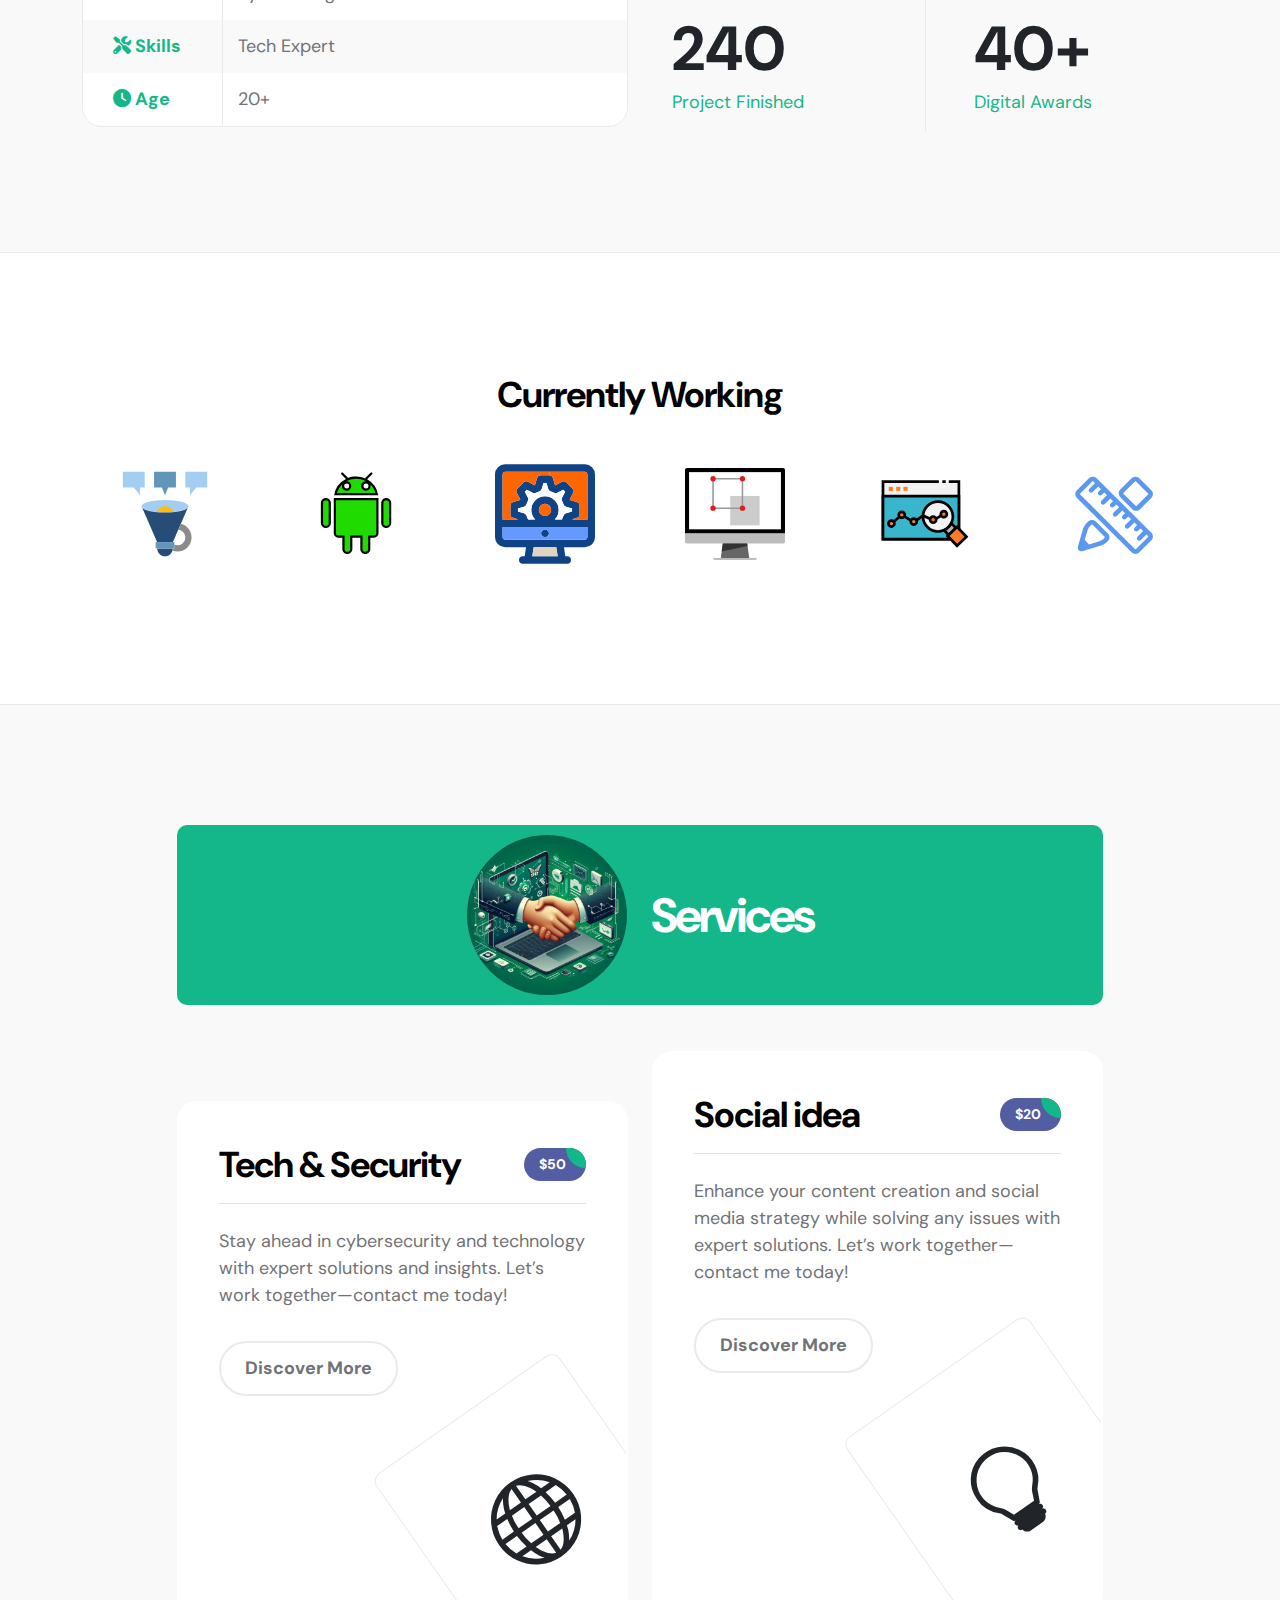
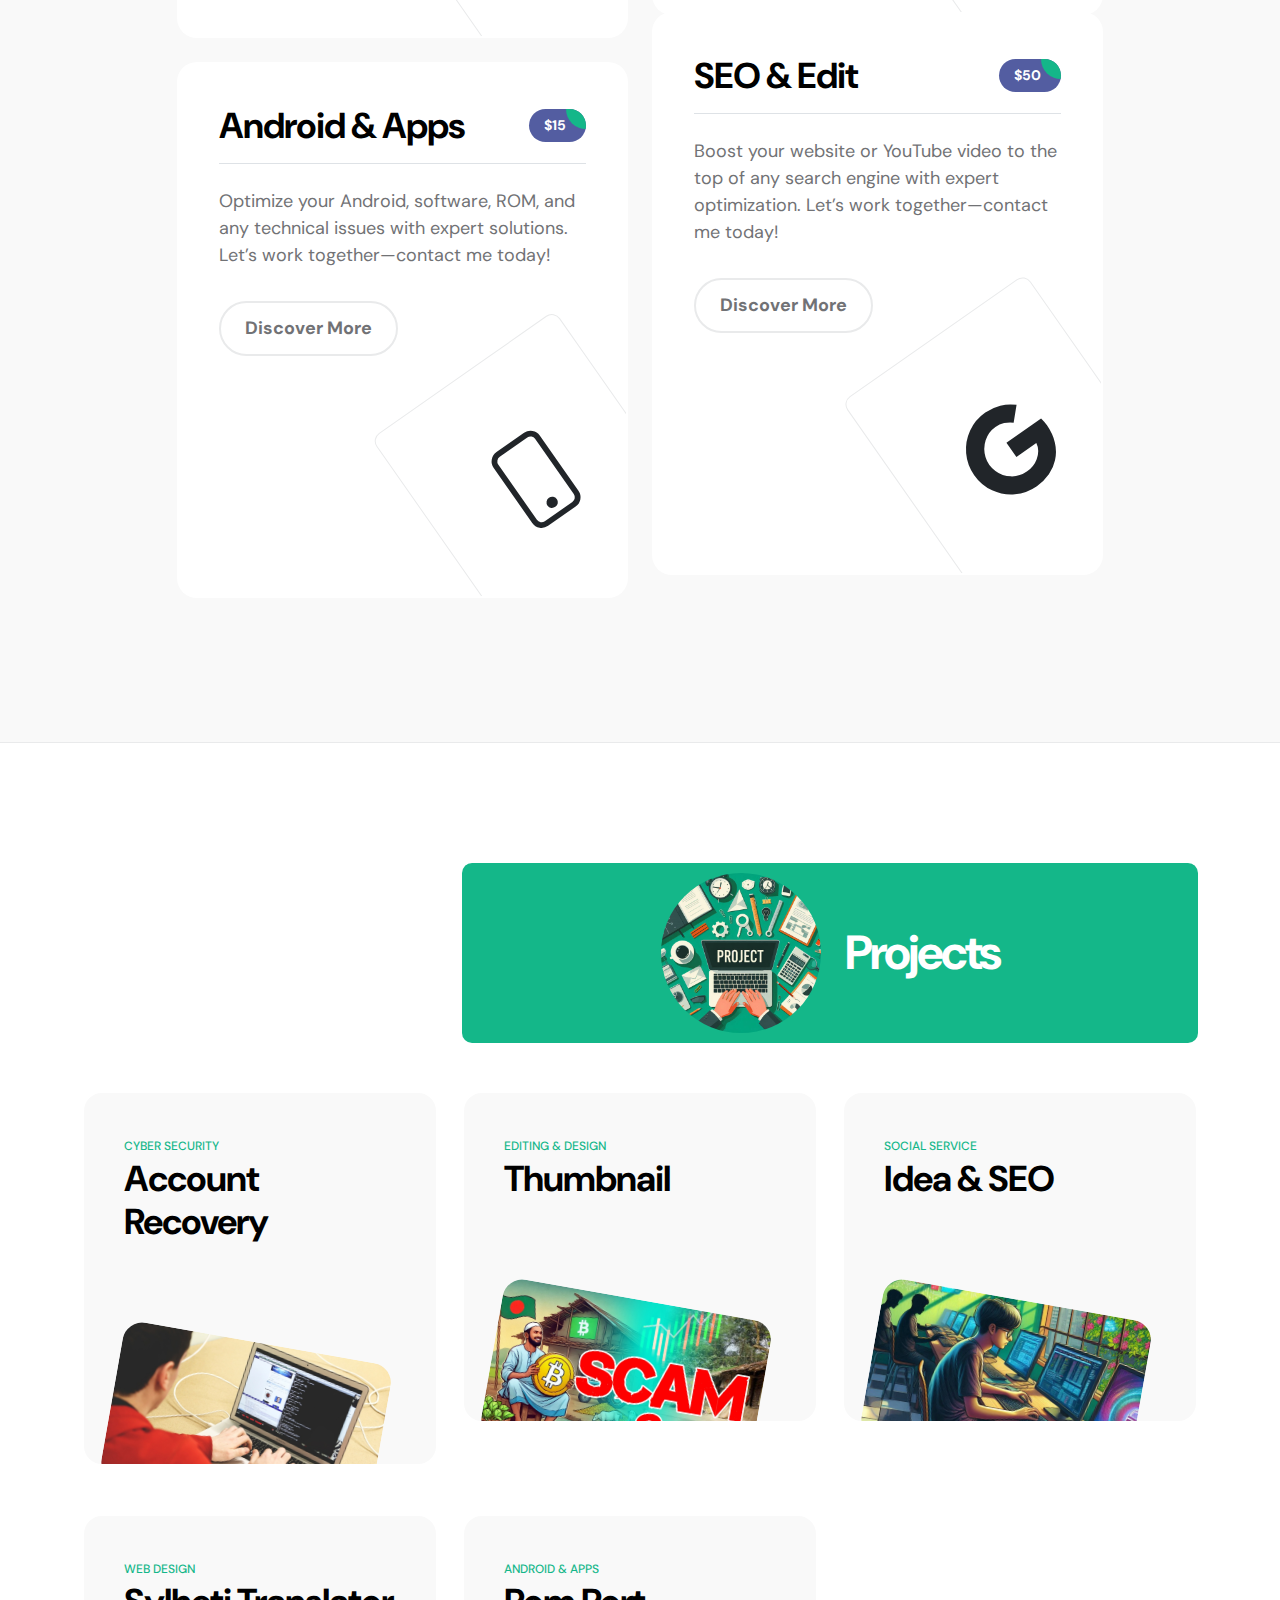
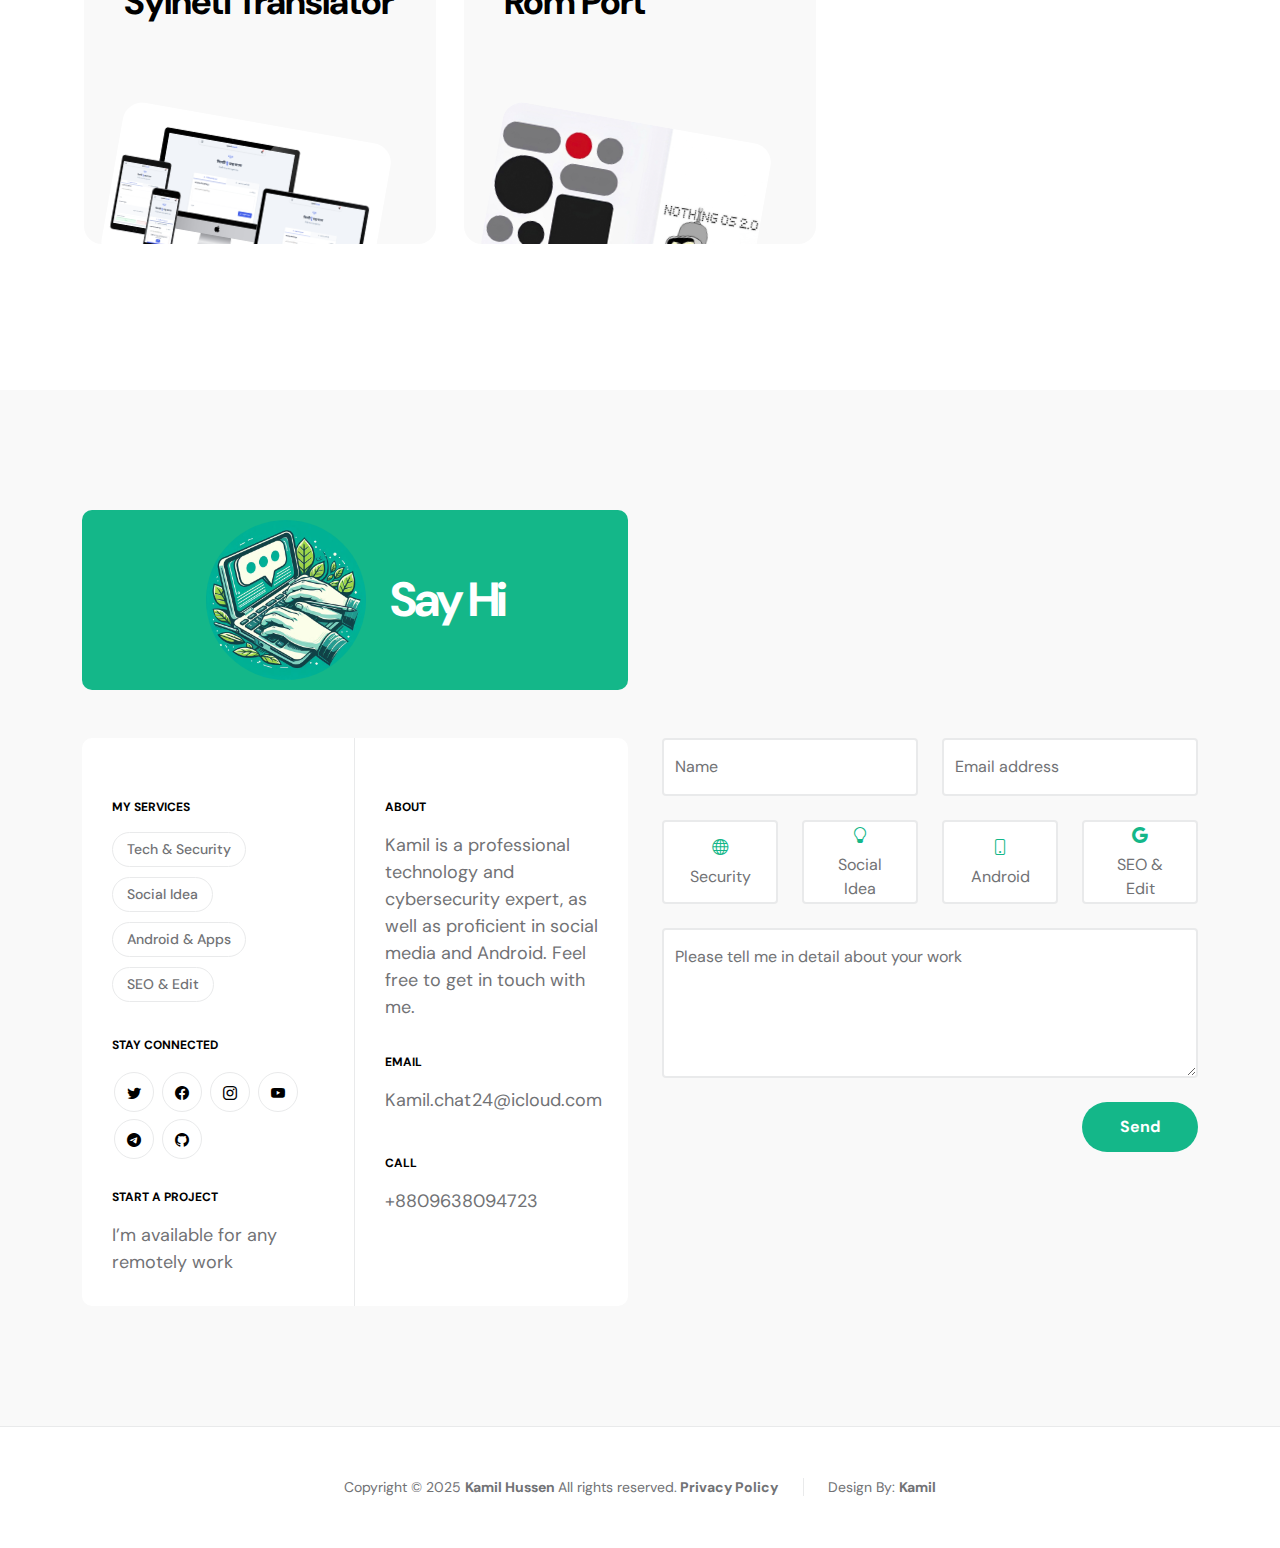
==== commit 95086cef: "Update index.html" ====
--- a/index.html
+++ b/index.html
@@ -77,31 +77,7 @@
 
         <link href="css/kamil-portfolio-style.css" rel="stylesheet">
 
-        <script>
-document.querySelectorAll('.click-scroll').forEach(link => {
-  link.addEventListener('click', function(e) {
-    const href = this.getAttribute('href');
-
-    // Check: ভেতরের section কিনা
-    if (href.startsWith('#')) {
-      e.preventDefault();
-
-      // সব nav-link থেকে active ক্লাস সরানো
-      document.querySelectorAll('.nav-link').forEach(nav => nav.classList.remove('active'));
-
-      // ক্লিক করা মেনুতে active ক্লাস বসানো
-      this.classList.add('active');
-
-      // স্ক্রল করা
-      const target = document.querySelector(href);
-      if (target) {
-        target.scrollIntoView({ behavior: 'smooth' });
-      }
-    }
-    // বাইরের লিংক হলে কিছুই করো না → ডিফল্টভাবে কাজ করবে
-  });
-});
-</script>
+        
         
 <!--
 
